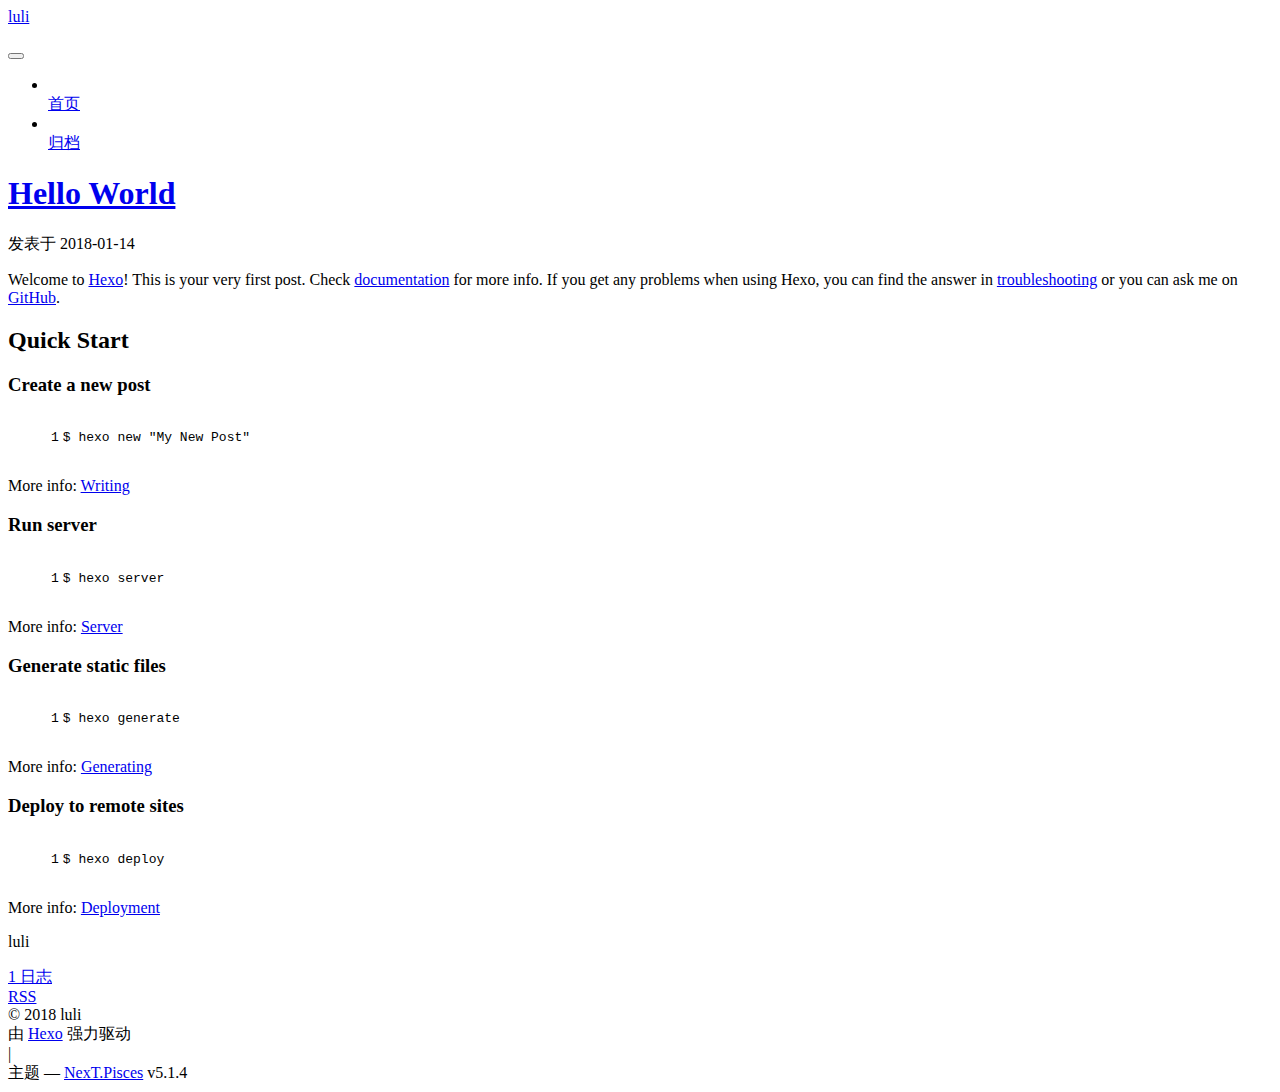
==== index.html @ 50da2749 "Site updated: 2018-01-17 12:45:02" ====
<!DOCTYPE html>



  


<html class="theme-next pisces use-motion" lang="zh-Hans">
<head>
  <meta charset="UTF-8"/>
<meta http-equiv="X-UA-Compatible" content="IE=edge" />
<meta name="viewport" content="width=device-width, initial-scale=1, maximum-scale=1"/>
<meta name="theme-color" content="#222">









<meta http-equiv="Cache-Control" content="no-transform" />
<meta http-equiv="Cache-Control" content="no-siteapp" />
















  
  
  <link href="/foxFallingSkies/lib/fancybox/source/jquery.fancybox.css?v=2.1.5" rel="stylesheet" type="text/css" />







<link href="/foxFallingSkies/lib/font-awesome/css/font-awesome.min.css?v=4.6.2" rel="stylesheet" type="text/css" />

<link href="/foxFallingSkies/css/main.css?v=5.1.4" rel="stylesheet" type="text/css" />


  <link rel="apple-touch-icon" sizes="180x180" href="/foxFallingSkies/images/apple-touch-icon-next.png?v=5.1.4">


  <link rel="icon" type="image/png" sizes="32x32" href="/foxFallingSkies/images/favicon-32x32-next.png?v=5.1.4">


  <link rel="icon" type="image/png" sizes="16x16" href="/foxFallingSkies/images/favicon-16x16-next.png?v=5.1.4">


  <link rel="mask-icon" href="/foxFallingSkies/images/logo.svg?v=5.1.4" color="#222">





  <meta name="keywords" content="Hexo, NexT" />





  <link rel="alternate" href="/foxFallingSkies/atom.xml" title="luli" type="application/atom+xml" />






<meta property="og:type" content="website">
<meta property="og:title" content="luli">
<meta property="og:url" content="https://foxfallingskies.github.io/foxFallingSkies/index.html">
<meta property="og:site_name" content="luli">
<meta property="og:locale" content="zh-Hans">
<meta name="twitter:card" content="summary">
<meta name="twitter:title" content="luli">



<script type="text/javascript" id="hexo.configurations">
  var NexT = window.NexT || {};
  var CONFIG = {
    root: '/foxFallingSkies/',
    scheme: 'Pisces',
    version: '5.1.4',
    sidebar: {"position":"left","display":"post","offset":12,"b2t":false,"scrollpercent":false,"onmobile":false},
    fancybox: true,
    tabs: true,
    motion: {"enable":true,"async":false,"transition":{"post_block":"fadeIn","post_header":"slideDownIn","post_body":"slideDownIn","coll_header":"slideLeftIn","sidebar":"slideUpIn"}},
    duoshuo: {
      userId: '0',
      author: '博主'
    },
    algolia: {
      applicationID: '',
      apiKey: '',
      indexName: '',
      hits: {"per_page":10},
      labels: {"input_placeholder":"Search for Posts","hits_empty":"We didn't find any results for the search: ${query}","hits_stats":"${hits} results found in ${time} ms"}
    }
  };
</script>



  <link rel="canonical" href="https://foxfallingskies.github.io/foxFallingSkies/"/>





  <title>luli</title>
  








</head>

<body itemscope itemtype="http://schema.org/WebPage" lang="zh-Hans">

  
  
    
  

  <div class="container sidebar-position-left 
  page-home">
    <div class="headband"></div>

    <header id="header" class="header" itemscope itemtype="http://schema.org/WPHeader">
      <div class="header-inner"><div class="site-brand-wrapper">
  <div class="site-meta ">
    

    <div class="custom-logo-site-title">
      <a href="/foxFallingSkies/"  class="brand" rel="start">
        <span class="logo-line-before"><i></i></span>
        <span class="site-title">luli</span>
        <span class="logo-line-after"><i></i></span>
      </a>
    </div>
      
        <p class="site-subtitle"></p>
      
  </div>

  <div class="site-nav-toggle">
    <button>
      <span class="btn-bar"></span>
      <span class="btn-bar"></span>
      <span class="btn-bar"></span>
    </button>
  </div>
</div>

<nav class="site-nav">
  

  
    <ul id="menu" class="menu">
      
        
        <li class="menu-item menu-item-home">
          <a href="/foxFallingSkies/" rel="section">
            
              <i class="menu-item-icon fa fa-fw fa-home"></i> <br />
            
            首页
          </a>
        </li>
      
        
        <li class="menu-item menu-item-archives">
          <a href="/foxFallingSkies/archives/" rel="section">
            
              <i class="menu-item-icon fa fa-fw fa-archive"></i> <br />
            
            归档
          </a>
        </li>
      

      
    </ul>
  

  
</nav>



 </div>
    </header>

    <main id="main" class="main">
      <div class="main-inner">
        <div class="content-wrap">
          <div id="content" class="content">
            
  <section id="posts" class="posts-expand">
    
      

  

  
  
  

  <article class="post post-type-normal" itemscope itemtype="http://schema.org/Article">
  
  
  
  <div class="post-block">
    <link itemprop="mainEntityOfPage" href="https://foxfallingskies.github.io/foxFallingSkies/foxFallingSkies/2018/01/14/hello-world/">

    <span hidden itemprop="author" itemscope itemtype="http://schema.org/Person">
      <meta itemprop="name" content="luli">
      <meta itemprop="description" content="">
      <meta itemprop="image" content="/foxFallingSkies/images/avatar.gif">
    </span>

    <span hidden itemprop="publisher" itemscope itemtype="http://schema.org/Organization">
      <meta itemprop="name" content="luli">
    </span>

    
      <header class="post-header">

        
        
          <h1 class="post-title" itemprop="name headline">
                
                <a class="post-title-link" href="/foxFallingSkies/2018/01/14/hello-world/" itemprop="url">Hello World</a></h1>
        

        <div class="post-meta">
          <span class="post-time">
            
              <span class="post-meta-item-icon">
                <i class="fa fa-calendar-o"></i>
              </span>
              
                <span class="post-meta-item-text">发表于</span>
              
              <time title="创建于" itemprop="dateCreated datePublished" datetime="2018-01-14T22:07:22+08:00">
                2018-01-14
              </time>
            

            

            
          </span>

          

          
            
          

          
          

          

          

          

        </div>
      </header>
    

    
    
    
    <div class="post-body" itemprop="articleBody">

      
      

      
        
          
            <p>Welcome to <a href="https://hexo.io/" target="_blank" rel="noopener">Hexo</a>! This is your very first post. Check <a href="https://hexo.io/docs/" target="_blank" rel="noopener">documentation</a> for more info. If you get any problems when using Hexo, you can find the answer in <a href="https://hexo.io/docs/troubleshooting.html" target="_blank" rel="noopener">troubleshooting</a> or you can ask me on <a href="https://github.com/hexojs/hexo/issues" target="_blank" rel="noopener">GitHub</a>.</p>
<h2 id="Quick-Start"><a href="#Quick-Start" class="headerlink" title="Quick Start"></a>Quick Start</h2><h3 id="Create-a-new-post"><a href="#Create-a-new-post" class="headerlink" title="Create a new post"></a>Create a new post</h3><figure class="highlight bash"><table><tr><td class="gutter"><pre><span class="line">1</span><br></pre></td><td class="code"><pre><span class="line">$ hexo new <span class="string">"My New Post"</span></span><br></pre></td></tr></table></figure>
<p>More info: <a href="https://hexo.io/docs/writing.html" target="_blank" rel="noopener">Writing</a></p>
<h3 id="Run-server"><a href="#Run-server" class="headerlink" title="Run server"></a>Run server</h3><figure class="highlight bash"><table><tr><td class="gutter"><pre><span class="line">1</span><br></pre></td><td class="code"><pre><span class="line">$ hexo server</span><br></pre></td></tr></table></figure>
<p>More info: <a href="https://hexo.io/docs/server.html" target="_blank" rel="noopener">Server</a></p>
<h3 id="Generate-static-files"><a href="#Generate-static-files" class="headerlink" title="Generate static files"></a>Generate static files</h3><figure class="highlight bash"><table><tr><td class="gutter"><pre><span class="line">1</span><br></pre></td><td class="code"><pre><span class="line">$ hexo generate</span><br></pre></td></tr></table></figure>
<p>More info: <a href="https://hexo.io/docs/generating.html" target="_blank" rel="noopener">Generating</a></p>
<h3 id="Deploy-to-remote-sites"><a href="#Deploy-to-remote-sites" class="headerlink" title="Deploy to remote sites"></a>Deploy to remote sites</h3><figure class="highlight bash"><table><tr><td class="gutter"><pre><span class="line">1</span><br></pre></td><td class="code"><pre><span class="line">$ hexo deploy</span><br></pre></td></tr></table></figure>
<p>More info: <a href="https://hexo.io/docs/deployment.html" target="_blank" rel="noopener">Deployment</a></p>

          
        
      
    </div>
    
    
    

    

    

    

    <footer class="post-footer">
      

      

      

      
      
        <div class="post-eof"></div>
      
    </footer>
  </div>
  
  
  
  </article>


    
  </section>

  


          </div>
          


          

        </div>
        
          
  
  <div class="sidebar-toggle">
    <div class="sidebar-toggle-line-wrap">
      <span class="sidebar-toggle-line sidebar-toggle-line-first"></span>
      <span class="sidebar-toggle-line sidebar-toggle-line-middle"></span>
      <span class="sidebar-toggle-line sidebar-toggle-line-last"></span>
    </div>
  </div>

  <aside id="sidebar" class="sidebar">
    
    <div class="sidebar-inner">

      

      

      <section class="site-overview-wrap sidebar-panel sidebar-panel-active">
        <div class="site-overview">
          <div class="site-author motion-element" itemprop="author" itemscope itemtype="http://schema.org/Person">
            
              <p class="site-author-name" itemprop="name">luli</p>
              <p class="site-description motion-element" itemprop="description"></p>
          </div>

          <nav class="site-state motion-element">

            
              <div class="site-state-item site-state-posts">
              
                <a href="/foxFallingSkies/archives/">
              
                  <span class="site-state-item-count">1</span>
                  <span class="site-state-item-name">日志</span>
                </a>
              </div>
            

            

            

          </nav>

          
            <div class="feed-link motion-element">
              <a href="/foxFallingSkies/atom.xml" rel="alternate">
                <i class="fa fa-rss"></i>
                RSS
              </a>
            </div>
          

          

          
          

          
          

          

        </div>
      </section>

      

      

    </div>
  </aside>


        
      </div>
    </main>

    <footer id="footer" class="footer">
      <div class="footer-inner">
        <div class="copyright">&copy; <span itemprop="copyrightYear">2018</span>
  <span class="with-love">
    <i class="fa fa-user"></i>
  </span>
  <span class="author" itemprop="copyrightHolder">luli</span>

  
</div>


  <div class="powered-by">由 <a class="theme-link" target="_blank" href="https://hexo.io">Hexo</a> 强力驱动</div>



  <span class="post-meta-divider">|</span>



  <div class="theme-info">主题 &mdash; <a class="theme-link" target="_blank" href="https://github.com/iissnan/hexo-theme-next">NexT.Pisces</a> v5.1.4</div>




        







        
      </div>
    </footer>

    
      <div class="back-to-top">
        <i class="fa fa-arrow-up"></i>
        
      </div>
    

    

  </div>

  

<script type="text/javascript">
  if (Object.prototype.toString.call(window.Promise) !== '[object Function]') {
    window.Promise = null;
  }
</script>









  












  
  
    <script type="text/javascript" src="/foxFallingSkies/lib/jquery/index.js?v=2.1.3"></script>
  

  
  
    <script type="text/javascript" src="/foxFallingSkies/lib/fastclick/lib/fastclick.min.js?v=1.0.6"></script>
  

  
  
    <script type="text/javascript" src="/foxFallingSkies/lib/jquery_lazyload/jquery.lazyload.js?v=1.9.7"></script>
  

  
  
    <script type="text/javascript" src="/foxFallingSkies/lib/velocity/velocity.min.js?v=1.2.1"></script>
  

  
  
    <script type="text/javascript" src="/foxFallingSkies/lib/velocity/velocity.ui.min.js?v=1.2.1"></script>
  

  
  
    <script type="text/javascript" src="/foxFallingSkies/lib/fancybox/source/jquery.fancybox.pack.js?v=2.1.5"></script>
  


  


  <script type="text/javascript" src="/foxFallingSkies/js/src/utils.js?v=5.1.4"></script>

  <script type="text/javascript" src="/foxFallingSkies/js/src/motion.js?v=5.1.4"></script>



  
  


  <script type="text/javascript" src="/foxFallingSkies/js/src/affix.js?v=5.1.4"></script>

  <script type="text/javascript" src="/foxFallingSkies/js/src/schemes/pisces.js?v=5.1.4"></script>



  

  


  <script type="text/javascript" src="/foxFallingSkies/js/src/bootstrap.js?v=5.1.4"></script>



  


  




	





  





  












  





  

  

  

  
  

  

  

  

</body>
</html>
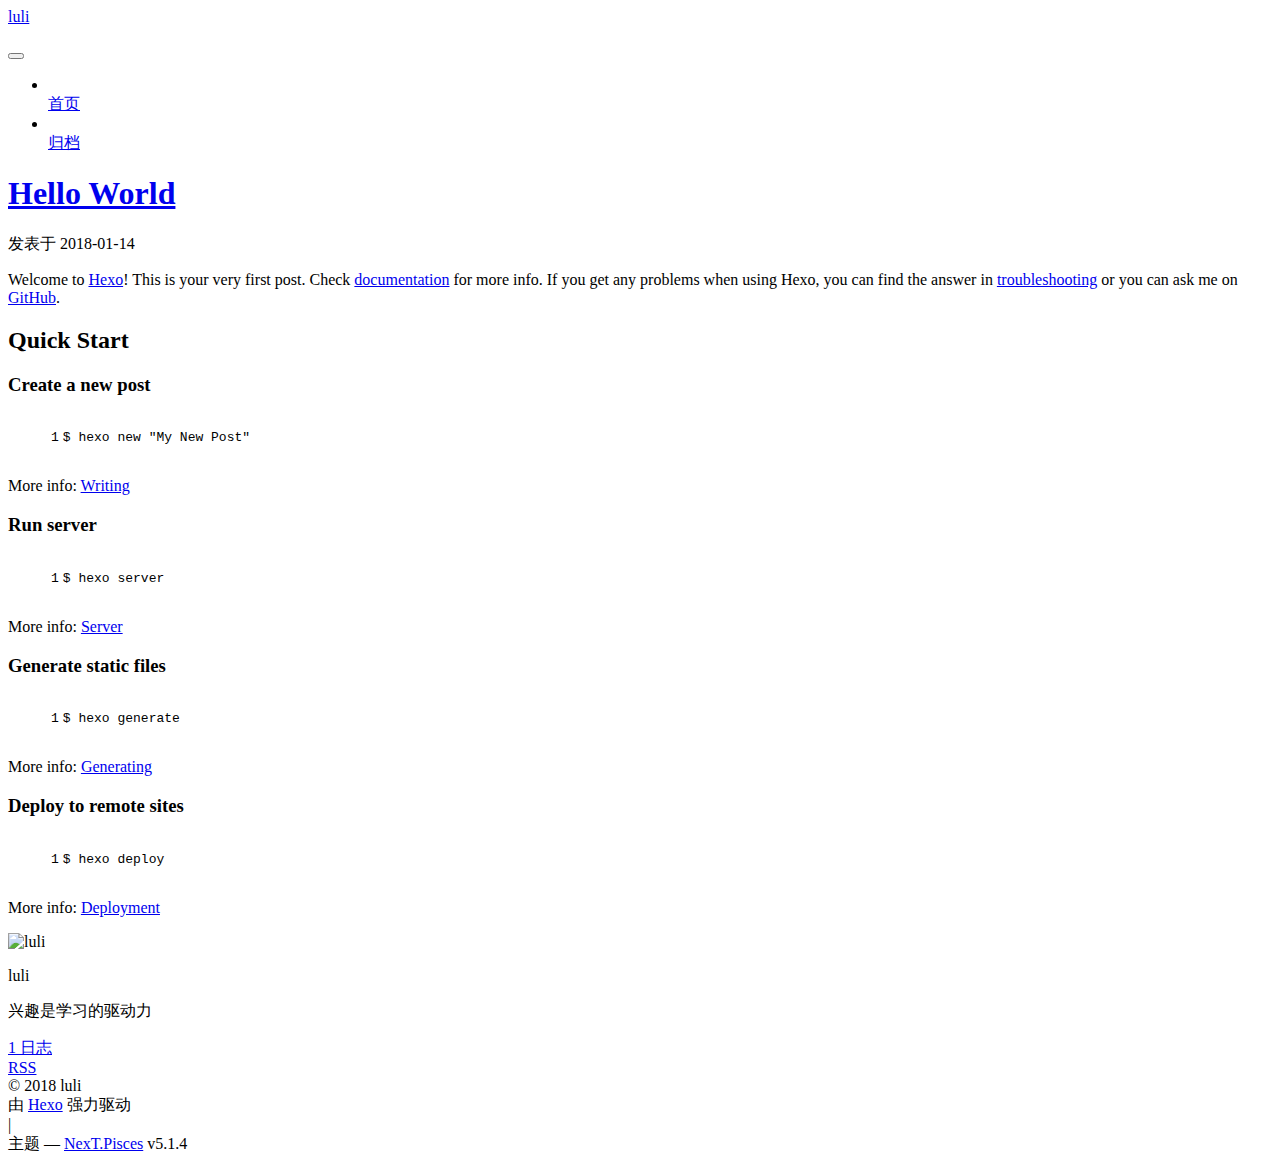
==== commit 5a14ad22: "Site updated: 2018-01-17 20:17:25" ====
--- a/index.html
+++ b/index.html
@@ -130,6 +130,16 @@
 
 
 
+  <script type="text/javascript">
+    var _hmt = _hmt || [];
+    (function() {
+      var hm = document.createElement("script");
+      hm.src = "https://hm.baidu.com/hm.js?13453d6fe1e8e61802000ae182e6abc2";
+      var s = document.getElementsByTagName("script")[0];
+      s.parentNode.insertBefore(hm, s);
+    })();
+  </script>
+
 
 
 
@@ -381,8 +391,12 @@
         <div class="site-overview">
           <div class="site-author motion-element" itemprop="author" itemscope itemtype="http://schema.org/Person">
             
+              <img class="site-author-image" itemprop="image"
+                src="/foxFallingSkies/images/avatar.gif"
+                alt="luli" />
+            
               <p class="site-author-name" itemprop="name">luli</p>
-              <p class="site-description motion-element" itemprop="description"></p>
+              <p class="site-description motion-element" itemprop="description">兴趣是学习的驱动力</p>
           </div>
 
           <nav class="site-state motion-element">
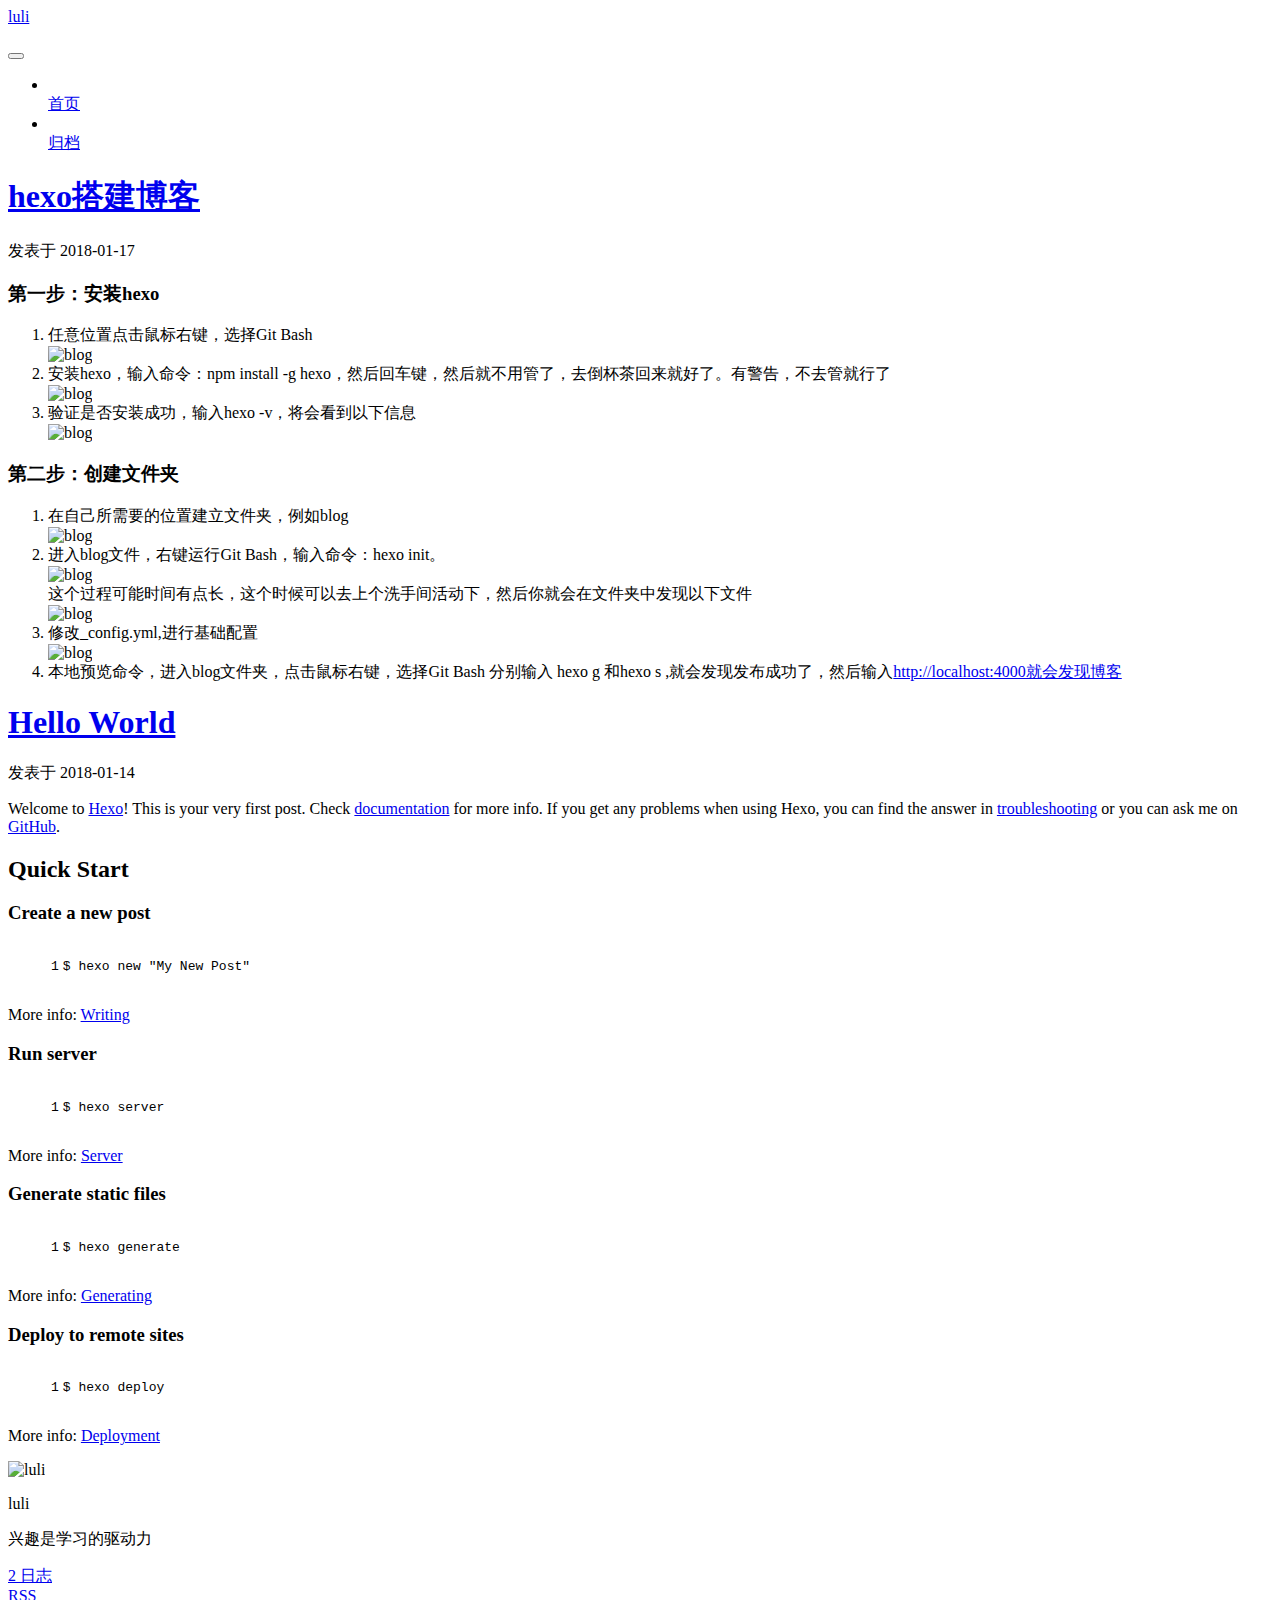
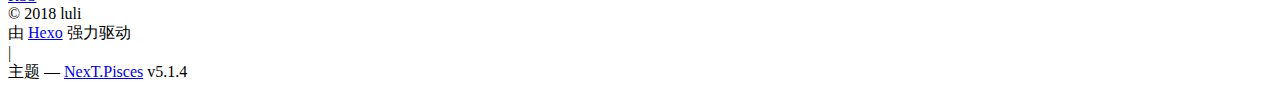
==== commit 3d3101ad: "Site updated: 2018-01-17 21:21:20" ====
--- a/index.html
+++ b/index.html
@@ -241,6 +241,136 @@
   
   
   <div class="post-block">
+    <link itemprop="mainEntityOfPage" href="https://foxfallingskies.github.io/foxFallingSkies/foxFallingSkies/2018/01/17/hexo搭建博客/">
+
+    <span hidden itemprop="author" itemscope itemtype="http://schema.org/Person">
+      <meta itemprop="name" content="luli">
+      <meta itemprop="description" content="">
+      <meta itemprop="image" content="/foxFallingSkies/images/avatar.gif">
+    </span>
+
+    <span hidden itemprop="publisher" itemscope itemtype="http://schema.org/Organization">
+      <meta itemprop="name" content="luli">
+    </span>
+
+    
+      <header class="post-header">
+
+        
+        
+          <h1 class="post-title" itemprop="name headline">
+                
+                <a class="post-title-link" href="/foxFallingSkies/2018/01/17/hexo搭建博客/" itemprop="url">hexo搭建博客</a></h1>
+        
+
+        <div class="post-meta">
+          <span class="post-time">
+            
+              <span class="post-meta-item-icon">
+                <i class="fa fa-calendar-o"></i>
+              </span>
+              
+                <span class="post-meta-item-text">发表于</span>
+              
+              <time title="创建于" itemprop="dateCreated datePublished" datetime="2018-01-17T20:28:15+08:00">
+                2018-01-17
+              </time>
+            
+
+            
+
+            
+          </span>
+
+          
+
+          
+            
+          
+
+          
+          
+
+          
+
+          
+
+          
+
+        </div>
+      </header>
+    
+
+    
+    
+    
+    <div class="post-body" itemprop="articleBody">
+
+      
+      
+
+      
+        
+          
+            <h3 id="第一步：安装hexo"><a href="#第一步：安装hexo" class="headerlink" title="第一步：安装hexo"></a>第一步：安装hexo</h3><ol>
+<li>任意位置点击鼠标右键，选择Git Bash<br><img src="http://img.kuqin.com/upimg/allimg/140915/2209413P6-0.jpg" alt="blog"></li>
+<li>安装hexo，输入命令：npm install -g hexo，然后回车键，然后就不用管了，去倒杯茶回来就好了。有警告，不去管就行了<br><img src="http://img.kuqin.com/upimg/allimg/140915/2209413P6-0.jpg" alt="blog"></li>
+<li>验证是否安装成功，输入hexo -v，将会看到以下信息<br><img src="http://img.kuqin.com/upimg/allimg/140915/2209413P6-0.jpg" alt="blog"></li>
+</ol>
+<h3 id="第二步：创建文件夹"><a href="#第二步：创建文件夹" class="headerlink" title="第二步：创建文件夹"></a>第二步：创建文件夹</h3><ol>
+<li>在自己所需要的位置建立文件夹，例如blog<br><img src="http://img.kuqin.com/upimg/allimg/140915/2209413P6-0.jpg" alt="blog"></li>
+<li>进入blog文件，右键运行Git Bash，输入命令：hexo init。<br><img src="http://img.kuqin.com/upimg/allimg/140915/2209413P6-0.jpg" alt="blog"><br>这个过程可能时间有点长，这个时候可以去上个洗手间活动下，然后你就会在文件夹中发现以下文件<br><img src="http://img.kuqin.com/upimg/allimg/140915/2209413P6-0.jpg" alt="blog"></li>
+<li>修改_config.yml,进行基础配置<br><img src="http://img.kuqin.com/upimg/allimg/140915/2209413P6-0.jpg" alt="blog"></li>
+<li>本地预览命令，进入blog文件夹，点击鼠标右键，选择Git Bash 分别输入 hexo g 和hexo s ,就会发现发布成功了，然后输入<a href="http://localhost:4000就会发现博客" target="_blank" rel="noopener">http://localhost:4000就会发现博客</a></li>
+</ol>
+
+          
+        
+      
+    </div>
+    
+    
+    
+
+    
+
+    
+
+    
+
+    <footer class="post-footer">
+      
+
+      
+
+      
+
+      
+      
+        <div class="post-eof"></div>
+      
+    </footer>
+  </div>
+  
+  
+  
+  </article>
+
+
+    
+      
+
+  
+
+  
+  
+  
+
+  <article class="post post-type-normal" itemscope itemtype="http://schema.org/Article">
+  
+  
+  
+  <div class="post-block">
     <link itemprop="mainEntityOfPage" href="https://foxfallingskies.github.io/foxFallingSkies/foxFallingSkies/2018/01/14/hello-world/">
 
     <span hidden itemprop="author" itemscope itemtype="http://schema.org/Person">
@@ -406,7 +536,7 @@
               
                 <a href="/foxFallingSkies/archives/">
               
-                  <span class="site-state-item-count">1</span>
+                  <span class="site-state-item-count">2</span>
                   <span class="site-state-item-name">日志</span>
                 </a>
               </div>
@@ -519,11 +649,22 @@
   
 
 
-
-
-
-
-
+  
+
+
+
+  
+  
+
+
+
+  
+  
+
+
+
+  
+  
 
 
 
@@ -557,6 +698,31 @@
   
   
     <script type="text/javascript" src="/foxFallingSkies/lib/fancybox/source/jquery.fancybox.pack.js?v=2.1.5"></script>
+  
+
+  
+  
+    <script type="text/javascript" src="/foxFallingSkies/lib/canvas-nest/canvas-nest.min.js"></script>
+  
+
+  
+  
+    <script type="text/javascript" src="/foxFallingSkies/lib/three/three.min.js"></script>
+  
+
+  
+  
+    <script type="text/javascript" src="/foxFallingSkies/lib/three/three-waves.min.js"></script>
+  
+
+  
+  
+    <script type="text/javascript" src="/foxFallingSkies/lib/three/canvas_lines.min.js"></script>
+  
+
+  
+  
+    <script type="text/javascript" src="/foxFallingSkies/lib/three/canvas_sphere.min.js"></script>
   
 
 
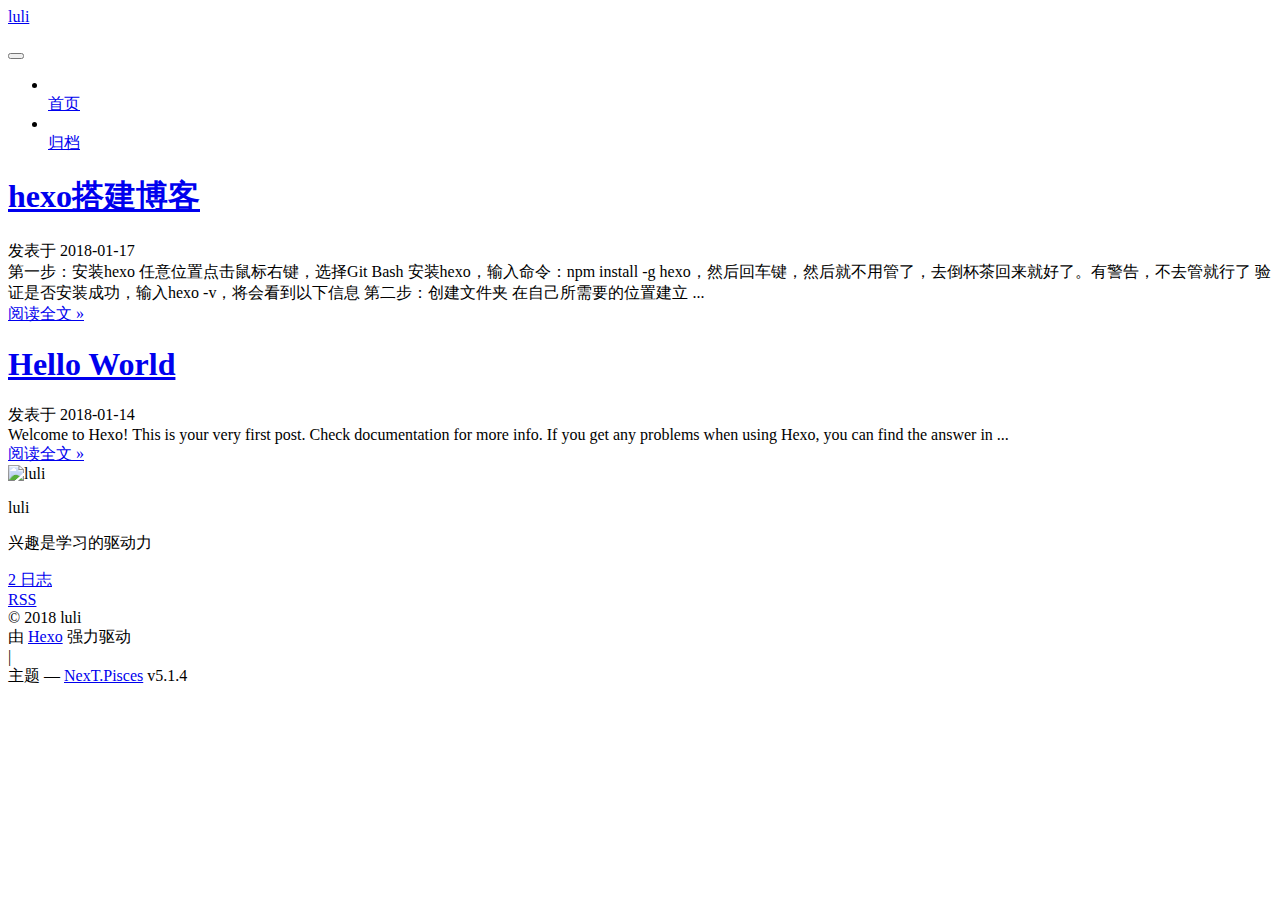
==== commit b8fa7ac1: "Site updated: 2018-01-17 21:27:13" ====
--- a/index.html
+++ b/index.html
@@ -312,19 +312,21 @@
       
         
           
-            <h3 id="第一步：安装hexo"><a href="#第一步：安装hexo" class="headerlink" title="第一步：安装hexo"></a>第一步：安装hexo</h3><ol>
-<li>任意位置点击鼠标右键，选择Git Bash<br><img src="http://img.kuqin.com/upimg/allimg/140915/2209413P6-0.jpg" alt="blog"></li>
-<li>安装hexo，输入命令：npm install -g hexo，然后回车键，然后就不用管了，去倒杯茶回来就好了。有警告，不去管就行了<br><img src="http://img.kuqin.com/upimg/allimg/140915/2209413P6-0.jpg" alt="blog"></li>
-<li>验证是否安装成功，输入hexo -v，将会看到以下信息<br><img src="http://img.kuqin.com/upimg/allimg/140915/2209413P6-0.jpg" alt="blog"></li>
-</ol>
-<h3 id="第二步：创建文件夹"><a href="#第二步：创建文件夹" class="headerlink" title="第二步：创建文件夹"></a>第二步：创建文件夹</h3><ol>
-<li>在自己所需要的位置建立文件夹，例如blog<br><img src="http://img.kuqin.com/upimg/allimg/140915/2209413P6-0.jpg" alt="blog"></li>
-<li>进入blog文件，右键运行Git Bash，输入命令：hexo init。<br><img src="http://img.kuqin.com/upimg/allimg/140915/2209413P6-0.jpg" alt="blog"><br>这个过程可能时间有点长，这个时候可以去上个洗手间活动下，然后你就会在文件夹中发现以下文件<br><img src="http://img.kuqin.com/upimg/allimg/140915/2209413P6-0.jpg" alt="blog"></li>
-<li>修改_config.yml,进行基础配置<br><img src="http://img.kuqin.com/upimg/allimg/140915/2209413P6-0.jpg" alt="blog"></li>
-<li>本地预览命令，进入blog文件夹，点击鼠标右键，选择Git Bash 分别输入 hexo g 和hexo s ,就会发现发布成功了，然后输入<a href="http://localhost:4000就会发现博客" target="_blank" rel="noopener">http://localhost:4000就会发现博客</a></li>
-</ol>
-
-          
+          第一步：安装hexo
+任意位置点击鼠标右键，选择Git Bash
+安装hexo，输入命令：npm install -g hexo，然后回车键，然后就不用管了，去倒杯茶回来就好了。有警告，不去管就行了
+验证是否安装成功，输入hexo -v，将会看到以下信息
+
+第二步：创建文件夹
+在自己所需要的位置建立
+          ...
+          <!--noindex-->
+          <div class="post-button text-center">
+            <a class="btn" href="/foxFallingSkies/2018/01/17/hexo搭建博客/#more" rel="contents">
+              阅读全文 &raquo;
+            </a>
+          </div>
+          <!--/noindex-->
         
       
     </div>
@@ -442,17 +444,15 @@
       
         
           
-            <p>Welcome to <a href="https://hexo.io/" target="_blank" rel="noopener">Hexo</a>! This is your very first post. Check <a href="https://hexo.io/docs/" target="_blank" rel="noopener">documentation</a> for more info. If you get any problems when using Hexo, you can find the answer in <a href="https://hexo.io/docs/troubleshooting.html" target="_blank" rel="noopener">troubleshooting</a> or you can ask me on <a href="https://github.com/hexojs/hexo/issues" target="_blank" rel="noopener">GitHub</a>.</p>
-<h2 id="Quick-Start"><a href="#Quick-Start" class="headerlink" title="Quick Start"></a>Quick Start</h2><h3 id="Create-a-new-post"><a href="#Create-a-new-post" class="headerlink" title="Create a new post"></a>Create a new post</h3><figure class="highlight bash"><table><tr><td class="gutter"><pre><span class="line">1</span><br></pre></td><td class="code"><pre><span class="line">$ hexo new <span class="string">"My New Post"</span></span><br></pre></td></tr></table></figure>
-<p>More info: <a href="https://hexo.io/docs/writing.html" target="_blank" rel="noopener">Writing</a></p>
-<h3 id="Run-server"><a href="#Run-server" class="headerlink" title="Run server"></a>Run server</h3><figure class="highlight bash"><table><tr><td class="gutter"><pre><span class="line">1</span><br></pre></td><td class="code"><pre><span class="line">$ hexo server</span><br></pre></td></tr></table></figure>
-<p>More info: <a href="https://hexo.io/docs/server.html" target="_blank" rel="noopener">Server</a></p>
-<h3 id="Generate-static-files"><a href="#Generate-static-files" class="headerlink" title="Generate static files"></a>Generate static files</h3><figure class="highlight bash"><table><tr><td class="gutter"><pre><span class="line">1</span><br></pre></td><td class="code"><pre><span class="line">$ hexo generate</span><br></pre></td></tr></table></figure>
-<p>More info: <a href="https://hexo.io/docs/generating.html" target="_blank" rel="noopener">Generating</a></p>
-<h3 id="Deploy-to-remote-sites"><a href="#Deploy-to-remote-sites" class="headerlink" title="Deploy to remote sites"></a>Deploy to remote sites</h3><figure class="highlight bash"><table><tr><td class="gutter"><pre><span class="line">1</span><br></pre></td><td class="code"><pre><span class="line">$ hexo deploy</span><br></pre></td></tr></table></figure>
-<p>More info: <a href="https://hexo.io/docs/deployment.html" target="_blank" rel="noopener">Deployment</a></p>
-
-          
+          Welcome to Hexo! This is your very first post. Check documentation for more info. If you get any problems when using Hexo, you can find the answer in 
+          ...
+          <!--noindex-->
+          <div class="post-button text-center">
+            <a class="btn" href="/foxFallingSkies/2018/01/14/hello-world/#more" rel="contents">
+              阅读全文 &raquo;
+            </a>
+          </div>
+          <!--/noindex-->
         
       
     </div>
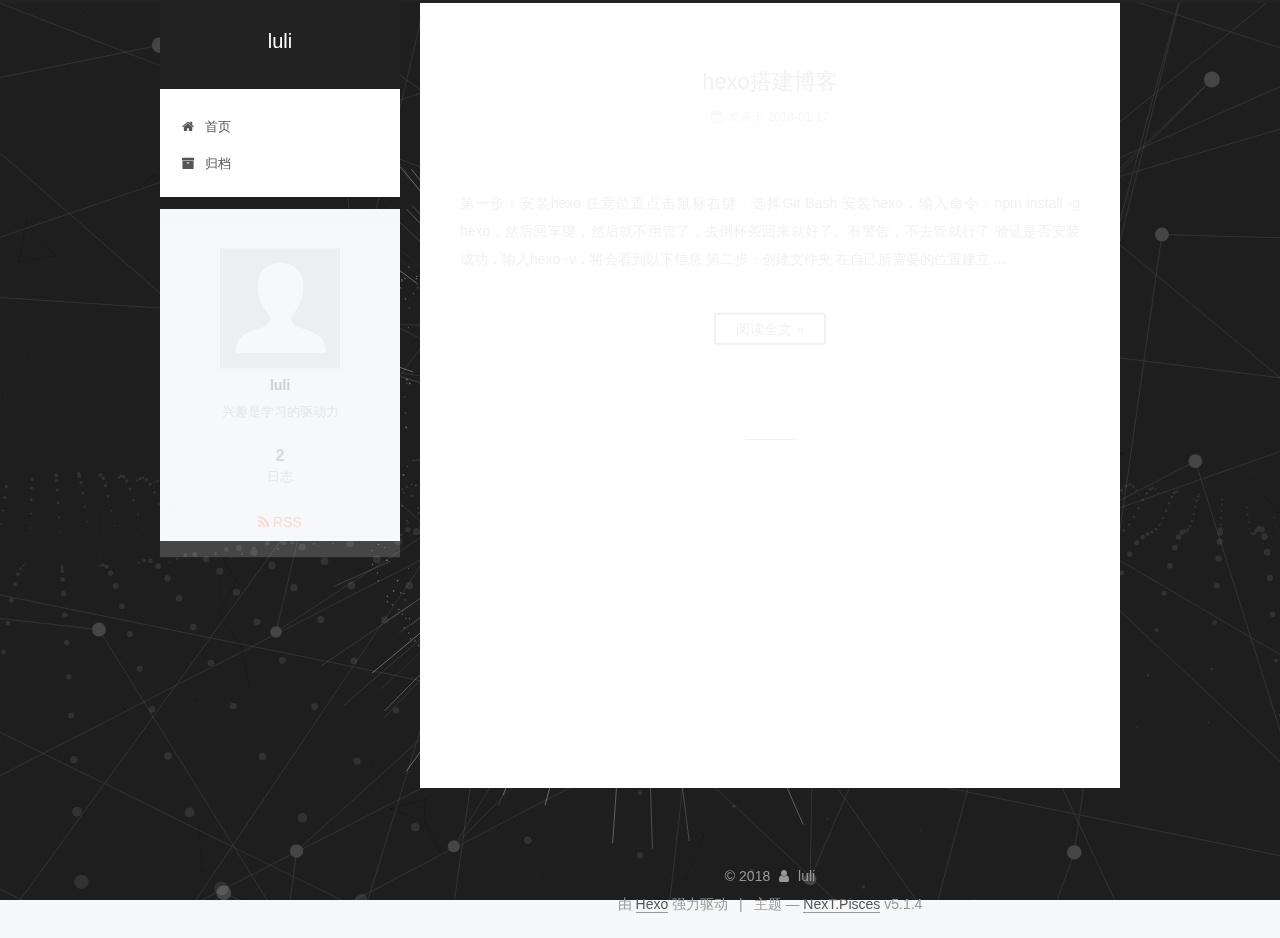
==== commit 3ae62933: "Site updated: 2018-01-18 16:59:27" ====
--- a/index.html
+++ b/index.html
@@ -40,29 +40,29 @@
 
   
   
-  <link href="/foxFallingSkies/lib/fancybox/source/jquery.fancybox.css?v=2.1.5" rel="stylesheet" type="text/css" />
-
-
-
-
-
-
-
-<link href="/foxFallingSkies/lib/font-awesome/css/font-awesome.min.css?v=4.6.2" rel="stylesheet" type="text/css" />
-
-<link href="/foxFallingSkies/css/main.css?v=5.1.4" rel="stylesheet" type="text/css" />
-
-
-  <link rel="apple-touch-icon" sizes="180x180" href="/foxFallingSkies/images/apple-touch-icon-next.png?v=5.1.4">
-
-
-  <link rel="icon" type="image/png" sizes="32x32" href="/foxFallingSkies/images/favicon-32x32-next.png?v=5.1.4">
-
-
-  <link rel="icon" type="image/png" sizes="16x16" href="/foxFallingSkies/images/favicon-16x16-next.png?v=5.1.4">
-
-
-  <link rel="mask-icon" href="/foxFallingSkies/images/logo.svg?v=5.1.4" color="#222">
+  <link href="/lib/fancybox/source/jquery.fancybox.css?v=2.1.5" rel="stylesheet" type="text/css" />
+
+
+
+
+
+
+
+<link href="/lib/font-awesome/css/font-awesome.min.css?v=4.6.2" rel="stylesheet" type="text/css" />
+
+<link href="/css/main.css?v=5.1.4" rel="stylesheet" type="text/css" />
+
+
+  <link rel="apple-touch-icon" sizes="180x180" href="/images/apple-touch-icon-next.png?v=5.1.4">
+
+
+  <link rel="icon" type="image/png" sizes="32x32" href="/images/favicon-32x32-next.png?v=5.1.4">
+
+
+  <link rel="icon" type="image/png" sizes="16x16" href="/images/favicon-16x16-next.png?v=5.1.4">
+
+
+  <link rel="mask-icon" href="/images/logo.svg?v=5.1.4" color="#222">
 
 
 
@@ -74,7 +74,7 @@
 
 
 
-  <link rel="alternate" href="/foxFallingSkies/atom.xml" title="luli" type="application/atom+xml" />
+  <link rel="alternate" href="/atom.xml" title="luli" type="application/atom+xml" />
 
 
 
@@ -94,7 +94,7 @@
 <script type="text/javascript" id="hexo.configurations">
   var NexT = window.NexT || {};
   var CONFIG = {
-    root: '/foxFallingSkies/',
+    root: '/',
     scheme: 'Pisces',
     version: '5.1.4',
     sidebar: {"position":"left","display":"post","offset":12,"b2t":false,"scrollpercent":false,"onmobile":false},
@@ -162,7 +162,7 @@
     
 
     <div class="custom-logo-site-title">
-      <a href="/foxFallingSkies/"  class="brand" rel="start">
+      <a href="/"  class="brand" rel="start">
         <span class="logo-line-before"><i></i></span>
         <span class="site-title">luli</span>
         <span class="logo-line-after"><i></i></span>
@@ -190,7 +190,7 @@
       
         
         <li class="menu-item menu-item-home">
-          <a href="/foxFallingSkies/" rel="section">
+          <a href="/" rel="section">
             
               <i class="menu-item-icon fa fa-fw fa-home"></i> <br />
             
@@ -200,7 +200,7 @@
       
         
         <li class="menu-item menu-item-archives">
-          <a href="/foxFallingSkies/archives/" rel="section">
+          <a href="/archives/" rel="section">
             
               <i class="menu-item-icon fa fa-fw fa-archive"></i> <br />
             
@@ -241,12 +241,12 @@
   
   
   <div class="post-block">
-    <link itemprop="mainEntityOfPage" href="https://foxfallingskies.github.io/foxFallingSkies/foxFallingSkies/2018/01/17/hexo搭建博客/">
+    <link itemprop="mainEntityOfPage" href="https://foxfallingskies.github.io/foxFallingSkies/2018/01/17/hexo搭建博客/">
 
     <span hidden itemprop="author" itemscope itemtype="http://schema.org/Person">
       <meta itemprop="name" content="luli">
       <meta itemprop="description" content="">
-      <meta itemprop="image" content="/foxFallingSkies/images/avatar.gif">
+      <meta itemprop="image" content="/images/avatar.gif">
     </span>
 
     <span hidden itemprop="publisher" itemscope itemtype="http://schema.org/Organization">
@@ -260,7 +260,7 @@
         
           <h1 class="post-title" itemprop="name headline">
                 
-                <a class="post-title-link" href="/foxFallingSkies/2018/01/17/hexo搭建博客/" itemprop="url">hexo搭建博客</a></h1>
+                <a class="post-title-link" href="/2018/01/17/hexo搭建博客/" itemprop="url">hexo搭建博客</a></h1>
         
 
         <div class="post-meta">
@@ -322,7 +322,7 @@
           ...
           <!--noindex-->
           <div class="post-button text-center">
-            <a class="btn" href="/foxFallingSkies/2018/01/17/hexo搭建博客/#more" rel="contents">
+            <a class="btn" href="/2018/01/17/hexo搭建博客/#more" rel="contents">
               阅读全文 &raquo;
             </a>
           </div>
@@ -373,12 +373,12 @@
   
   
   <div class="post-block">
-    <link itemprop="mainEntityOfPage" href="https://foxfallingskies.github.io/foxFallingSkies/foxFallingSkies/2018/01/14/hello-world/">
+    <link itemprop="mainEntityOfPage" href="https://foxfallingskies.github.io/foxFallingSkies/2018/01/14/hello-world/">
 
     <span hidden itemprop="author" itemscope itemtype="http://schema.org/Person">
       <meta itemprop="name" content="luli">
       <meta itemprop="description" content="">
-      <meta itemprop="image" content="/foxFallingSkies/images/avatar.gif">
+      <meta itemprop="image" content="/images/avatar.gif">
     </span>
 
     <span hidden itemprop="publisher" itemscope itemtype="http://schema.org/Organization">
@@ -392,7 +392,7 @@
         
           <h1 class="post-title" itemprop="name headline">
                 
-                <a class="post-title-link" href="/foxFallingSkies/2018/01/14/hello-world/" itemprop="url">Hello World</a></h1>
+                <a class="post-title-link" href="/2018/01/14/hello-world/" itemprop="url">Hello World</a></h1>
         
 
         <div class="post-meta">
@@ -448,7 +448,7 @@
           ...
           <!--noindex-->
           <div class="post-button text-center">
-            <a class="btn" href="/foxFallingSkies/2018/01/14/hello-world/#more" rel="contents">
+            <a class="btn" href="/2018/01/14/hello-world/#more" rel="contents">
               阅读全文 &raquo;
             </a>
           </div>
@@ -522,7 +522,7 @@
           <div class="site-author motion-element" itemprop="author" itemscope itemtype="http://schema.org/Person">
             
               <img class="site-author-image" itemprop="image"
-                src="/foxFallingSkies/images/avatar.gif"
+                src="/images/avatar.gif"
                 alt="luli" />
             
               <p class="site-author-name" itemprop="name">luli</p>
@@ -534,7 +534,7 @@
             
               <div class="site-state-item site-state-posts">
               
-                <a href="/foxFallingSkies/archives/">
+                <a href="/archives/">
               
                   <span class="site-state-item-count">2</span>
                   <span class="site-state-item-name">日志</span>
@@ -550,7 +550,7 @@
 
           
             <div class="feed-link motion-element">
-              <a href="/foxFallingSkies/atom.xml" rel="alternate">
+              <a href="/atom.xml" rel="alternate">
                 <i class="fa fa-rss"></i>
                 RSS
               </a>
@@ -672,85 +672,85 @@
 
   
   
-    <script type="text/javascript" src="/foxFallingSkies/lib/jquery/index.js?v=2.1.3"></script>
-  
-
-  
-  
-    <script type="text/javascript" src="/foxFallingSkies/lib/fastclick/lib/fastclick.min.js?v=1.0.6"></script>
-  
-
-  
-  
-    <script type="text/javascript" src="/foxFallingSkies/lib/jquery_lazyload/jquery.lazyload.js?v=1.9.7"></script>
-  
-
-  
-  
-    <script type="text/javascript" src="/foxFallingSkies/lib/velocity/velocity.min.js?v=1.2.1"></script>
-  
-
-  
-  
-    <script type="text/javascript" src="/foxFallingSkies/lib/velocity/velocity.ui.min.js?v=1.2.1"></script>
-  
-
-  
-  
-    <script type="text/javascript" src="/foxFallingSkies/lib/fancybox/source/jquery.fancybox.pack.js?v=2.1.5"></script>
-  
-
-  
-  
-    <script type="text/javascript" src="/foxFallingSkies/lib/canvas-nest/canvas-nest.min.js"></script>
-  
-
-  
-  
-    <script type="text/javascript" src="/foxFallingSkies/lib/three/three.min.js"></script>
-  
-
-  
-  
-    <script type="text/javascript" src="/foxFallingSkies/lib/three/three-waves.min.js"></script>
-  
-
-  
-  
-    <script type="text/javascript" src="/foxFallingSkies/lib/three/canvas_lines.min.js"></script>
-  
-
-  
-  
-    <script type="text/javascript" src="/foxFallingSkies/lib/three/canvas_sphere.min.js"></script>
-  
-
-
-  
-
-
-  <script type="text/javascript" src="/foxFallingSkies/js/src/utils.js?v=5.1.4"></script>
-
-  <script type="text/javascript" src="/foxFallingSkies/js/src/motion.js?v=5.1.4"></script>
-
-
-
-  
-  
-
-
-  <script type="text/javascript" src="/foxFallingSkies/js/src/affix.js?v=5.1.4"></script>
-
-  <script type="text/javascript" src="/foxFallingSkies/js/src/schemes/pisces.js?v=5.1.4"></script>
-
-
-
-  
-
-  
-
-
-  <script type="text/javascript" src="/foxFallingSkies/js/src/bootstrap.js?v=5.1.4"></script>
+    <script type="text/javascript" src="/lib/jquery/index.js?v=2.1.3"></script>
+  
+
+  
+  
+    <script type="text/javascript" src="/lib/fastclick/lib/fastclick.min.js?v=1.0.6"></script>
+  
+
+  
+  
+    <script type="text/javascript" src="/lib/jquery_lazyload/jquery.lazyload.js?v=1.9.7"></script>
+  
+
+  
+  
+    <script type="text/javascript" src="/lib/velocity/velocity.min.js?v=1.2.1"></script>
+  
+
+  
+  
+    <script type="text/javascript" src="/lib/velocity/velocity.ui.min.js?v=1.2.1"></script>
+  
+
+  
+  
+    <script type="text/javascript" src="/lib/fancybox/source/jquery.fancybox.pack.js?v=2.1.5"></script>
+  
+
+  
+  
+    <script type="text/javascript" src="/lib/canvas-nest/canvas-nest.min.js"></script>
+  
+
+  
+  
+    <script type="text/javascript" src="/lib/three/three.min.js"></script>
+  
+
+  
+  
+    <script type="text/javascript" src="/lib/three/three-waves.min.js"></script>
+  
+
+  
+  
+    <script type="text/javascript" src="/lib/three/canvas_lines.min.js"></script>
+  
+
+  
+  
+    <script type="text/javascript" src="/lib/three/canvas_sphere.min.js"></script>
+  
+
+
+  
+
+
+  <script type="text/javascript" src="/js/src/utils.js?v=5.1.4"></script>
+
+  <script type="text/javascript" src="/js/src/motion.js?v=5.1.4"></script>
+
+
+
+  
+  
+
+
+  <script type="text/javascript" src="/js/src/affix.js?v=5.1.4"></script>
+
+  <script type="text/javascript" src="/js/src/schemes/pisces.js?v=5.1.4"></script>
+
+
+
+  
+
+  
+
+
+  <script type="text/javascript" src="/js/src/bootstrap.js?v=5.1.4"></script>
 
 
 
--- a/css/main.css
+++ b/css/main.css
@@ -0,0 +1,2993 @@
+/* normalize.css v3.0.2 | MIT License | git.io/normalize */
+html {
+  font-family: sans-serif; /* 1 */
+  -ms-text-size-adjust: 100%; /* 2 */
+  -webkit-text-size-adjust: 100%; /* 2 */
+}
+body {
+  margin: 0;
+}
+article,
+aside,
+details,
+figcaption,
+figure,
+footer,
+header,
+hgroup,
+main,
+menu,
+nav,
+section,
+summary {
+  display: block;
+}
+audio,
+canvas,
+progress,
+video {
+  display: inline-block; /* 1 */
+  vertical-align: baseline; /* 2 */
+}
+audio:not([controls]) {
+  display: none;
+  height: 0;
+}
+[hidden],
+template {
+  display: none;
+}
+a {
+  background-color: transparent;
+}
+a:active,
+a:hover {
+  outline: 0;
+}
+abbr[title] {
+  border-bottom: 1px dotted;
+}
+b,
+strong {
+  font-weight: bold;
+}
+dfn {
+  font-style: italic;
+}
+h1 {
+  font-size: 2em;
+  margin: 0.67em 0;
+}
+mark {
+  background: #ff0;
+  color: #000;
+}
+small {
+  font-size: 80%;
+}
+sub,
+sup {
+  font-size: 75%;
+  line-height: 0;
+  position: relative;
+  vertical-align: baseline;
+}
+sup {
+  top: -0.5em;
+}
+sub {
+  bottom: -0.25em;
+}
+img {
+  border: 0;
+}
+svg:not(:root) {
+  overflow: hidden;
+}
+figure {
+  margin: 1em 40px;
+}
+hr {
+  -moz-box-sizing: content-box;
+  box-sizing: content-box;
+  height: 0;
+}
+pre {
+  overflow: auto;
+}
+code,
+kbd,
+pre,
+samp {
+  font-family: monospace, monospace;
+  font-size: 1em;
+}
+button,
+input,
+optgroup,
+select,
+textarea {
+  color: inherit; /* 1 */
+  font: inherit; /* 2 */
+  margin: 0; /* 3 */
+}
+button {
+  overflow: visible;
+}
+button,
+select {
+  text-transform: none;
+}
+button,
+html input[type="button"],
+input[type="reset"],
+input[type="submit"] {
+  -webkit-appearance: button; /* 2 */
+  cursor: pointer; /* 3 */
+}
+button[disabled],
+html input[disabled] {
+  cursor: default;
+}
+button::-moz-focus-inner,
+input::-moz-focus-inner {
+  border: 0;
+  padding: 0;
+}
+input {
+  line-height: normal;
+}
+input[type="checkbox"],
+input[type="radio"] {
+  box-sizing: border-box; /* 1 */
+  padding: 0; /* 2 */
+}
+input[type="number"]::-webkit-inner-spin-button,
+input[type="number"]::-webkit-outer-spin-button {
+  height: auto;
+}
+input[type="search"] {
+  -webkit-appearance: textfield; /* 1 */
+  -moz-box-sizing: content-box;
+  -webkit-box-sizing: content-box; /* 2 */
+  box-sizing: content-box;
+}
+input[type="search"]::-webkit-search-cancel-button,
+input[type="search"]::-webkit-search-decoration {
+  -webkit-appearance: none;
+}
+fieldset {
+  border: 1px solid #c0c0c0;
+  margin: 0 2px;
+  padding: 0.35em 0.625em 0.75em;
+}
+legend {
+  border: 0; /* 1 */
+  padding: 0; /* 2 */
+}
+textarea {
+  overflow: auto;
+}
+optgroup {
+  font-weight: bold;
+}
+table {
+  border-collapse: collapse;
+  border-spacing: 0;
+}
+td,
+th {
+  padding: 0;
+}
+::selection {
+  background: #262a30;
+  color: #fff;
+}
+body {
+  position: relative;
+  font-family: 'Lato', "PingFang SC", "Microsoft YaHei", sans-serif;
+  font-size: 14px;
+  line-height: 2;
+  color: #555;
+  background: #f5f7f9;
+}
+@media (max-width: 767px) {
+  body {
+    padding-right: 0 !important;
+  }
+}
+@media (min-width: 768px) and (max-width: 991px) {
+  body {
+    padding-right: 0 !important;
+  }
+}
+@media (min-width: 1600px) {
+  body {
+    font-size: 16px;
+  }
+}
+h1,
+h2,
+h3,
+h4,
+h5,
+h6 {
+  margin: 0;
+  padding: 0;
+  font-weight: bold;
+  line-height: 1.5;
+  font-family: 'Lato', "PingFang SC", "Microsoft YaHei", sans-serif;
+}
+h2,
+h3,
+h4,
+h5,
+h6 {
+  margin: 20px 0 15px;
+}
+h1 {
+  font-size: 22px;
+}
+@media (max-width: 767px) {
+  h1 {
+    font-size: 18px;
+  }
+}
+h2 {
+  font-size: 20px;
+}
+@media (max-width: 767px) {
+  h2 {
+    font-size: 16px;
+  }
+}
+h3 {
+  font-size: 18px;
+}
+@media (max-width: 767px) {
+  h3 {
+    font-size: 14px;
+  }
+}
+h4 {
+  font-size: 16px;
+}
+@media (max-width: 767px) {
+  h4 {
+    font-size: 12px;
+  }
+}
+h5 {
+  font-size: 14px;
+}
+@media (max-width: 767px) {
+  h5 {
+    font-size: 10px;
+  }
+}
+h6 {
+  font-size: 12px;
+}
+@media (max-width: 767px) {
+  h6 {
+    font-size: 8px;
+  }
+}
+p {
+  margin: 0 0 20px 0;
+}
+a {
+  color: #555;
+  text-decoration: none;
+  outline: none;
+  border-bottom: 1px solid #999;
+  word-wrap: break-word;
+}
+a:hover {
+  color: #222;
+  border-bottom-color: #222;
+}
+blockquote {
+  margin: 0;
+  padding: 0;
+}
+img {
+  display: block;
+  margin: auto;
+  max-width: 100%;
+  height: auto;
+}
+hr {
+  margin: 40px 0;
+  height: 3px;
+  border: none;
+  background-color: #ddd;
+  background-image: repeating-linear-gradient(-45deg, #fff, #fff 4px, transparent 4px, transparent 8px);
+}
+blockquote {
+  padding: 0 15px;
+  color: #666;
+  border-left: 4px solid #ddd;
+}
+blockquote cite::before {
+  content: "-";
+  padding: 0 5px;
+}
+dt {
+  font-weight: 700;
+}
+dd {
+  margin: 0;
+  padding: 0;
+}
+kbd {
+  border: 1px solid #ccc;
+  border-radius: 0.2em;
+  box-shadow: 0.1em 0.1em 0.2em rgba(0,0,0,0.1);
+  background-color: #f9f9f9;
+  font-family: inherit;
+  background-image: -webkit-linear-gradient(top, #eee, #fff, #eee);
+  padding: 0.1em 0.3em;
+  white-space: nowrap;
+}
+.text-left {
+  text-align: left;
+}
+.text-center {
+  text-align: center;
+}
+.text-right {
+  text-align: right;
+}
+.text-justify {
+  text-align: justify;
+}
+.text-nowrap {
+  white-space: nowrap;
+}
+.text-lowercase {
+  text-transform: lowercase;
+}
+.text-uppercase {
+  text-transform: uppercase;
+}
+.text-capitalize {
+  text-transform: capitalize;
+}
+.center-block {
+  display: block;
+  margin-left: auto;
+  margin-right: auto;
+}
+.clearfix:before,
+.clearfix:after {
+  content: " ";
+  display: table;
+}
+.clearfix:after {
+  clear: both;
+}
+.pullquote {
+  width: 45%;
+}
+.pullquote.left {
+  float: left;
+  margin-left: 5px;
+  margin-right: 10px;
+}
+.pullquote.right {
+  float: right;
+  margin-left: 10px;
+  margin-right: 5px;
+}
+.affix.affix.affix {
+  position: fixed;
+}
+.translation {
+  margin-top: -20px;
+  font-size: 14px;
+  color: #999;
+}
+.scrollbar-measure {
+  width: 100px;
+  height: 100px;
+  overflow: scroll;
+  position: absolute;
+  top: -9999px;
+}
+.use-motion .motion-element {
+  opacity: 0;
+}
+table {
+  margin: 20px 0;
+  width: 100%;
+  border-collapse: collapse;
+  border-spacing: 0;
+  border: 1px solid #ddd;
+  font-size: 14px;
+  table-layout: fixed;
+  word-wrap: break-all;
+}
+table>tbody>tr:nth-of-type(odd) {
+  background-color: #f9f9f9;
+}
+table>tbody>tr:hover {
+  background-color: #f5f5f5;
+}
+caption,
+th,
+td {
+  padding: 8px;
+  text-align: left;
+  vertical-align: middle;
+  font-weight: normal;
+}
+th,
+td {
+  border-bottom: 3px solid #ddd;
+  border-right: 1px solid #eee;
+}
+th {
+  padding-bottom: 10px;
+  font-weight: 700;
+}
+td {
+  border-bottom-width: 1px;
+}
+html,
+body {
+  height: 100%;
+}
+.container {
+  position: relative;
+  min-height: 100%;
+}
+.header-inner {
+  margin: 0 auto;
+  padding: 100px 0 70px;
+  width: 700px;
+}
+@media (min-width: 1600px) {
+  .container .header-inner {
+    width: 900px;
+  }
+}
+.main {
+  padding-bottom: 150px;
+}
+.main-inner {
+  margin: 0 auto;
+  width: 700px;
+}
+@media (min-width: 1600px) {
+  .container .main-inner {
+    width: 900px;
+  }
+}
+.footer {
+  position: absolute;
+  left: 0;
+  bottom: 0;
+  width: 100%;
+  min-height: 50px;
+}
+.footer-inner {
+  box-sizing: border-box;
+  margin: 20px auto;
+  width: 700px;
+}
+@media (min-width: 1600px) {
+  .container .footer-inner {
+    width: 900px;
+  }
+}
+pre,
+.highlight {
+  overflow: auto;
+  margin: 20px 0;
+  padding: 0;
+  font-size: 13px;
+  color: #eaeaea;
+  background: #000;
+  line-height: 1.6;
+}
+pre,
+code {
+  font-family: consolas, Menlo, "PingFang SC", "Microsoft YaHei", monospace;
+}
+code {
+  padding: 2px 4px;
+  word-wrap: break-word;
+  color: #555;
+  background: #eee;
+  border-radius: 3px;
+  font-size: 13px;
+}
+pre {
+  padding: 10px;
+}
+pre code {
+  padding: 0;
+  color: #eaeaea;
+  background: none;
+  text-shadow: none;
+}
+.highlight {
+  border-radius: 1px;
+}
+.highlight pre {
+  border: none;
+  margin: 0;
+  padding: 10px 0;
+}
+.highlight table {
+  margin: 0;
+  width: auto;
+  border: none;
+}
+.highlight td {
+  border: none;
+  padding: 0;
+}
+.highlight figcaption {
+  font-size: 1em;
+  color: #eaeaea;
+  line-height: 1em;
+  margin-bottom: 1em;
+}
+.highlight figcaption:before,
+.highlight figcaption:after {
+  content: " ";
+  display: table;
+}
+.highlight figcaption:after {
+  clear: both;
+}
+.highlight figcaption a {
+  float: right;
+  color: #eaeaea;
+}
+.highlight figcaption a:hover {
+  border-bottom-color: #eaeaea;
+}
+.highlight .gutter pre {
+  padding-left: 10px;
+  padding-right: 10px;
+  color: #666;
+  text-align: right;
+  background-color: #292929;
+}
+.highlight .code pre {
+  width: 100%;
+  padding-left: 10px;
+  padding-right: 10px;
+  background-color: #000;
+}
+.highlight .line {
+  height: 20px;
+}
+.gutter {
+  -webkit-user-select: none;
+  -moz-user-select: none;
+  -ms-user-select: none;
+  user-select: none;
+}
+.gist table {
+  width: auto;
+}
+.gist table td {
+  border: none;
+}
+pre .deletion {
+  background: #008000;
+}
+pre .addition {
+  background: #800000;
+}
+pre .meta {
+  color: #c397d8;
+}
+pre .comment {
+  color: #969896;
+}
+pre .variable,
+pre .attribute,
+pre .tag,
+pre .regexp,
+pre .ruby .constant,
+pre .xml .tag .title,
+pre .xml .pi,
+pre .xml .doctype,
+pre .html .doctype,
+pre .css .id,
+pre .css .class,
+pre .css .pseudo {
+  color: #d54e53;
+}
+pre .number,
+pre .preprocessor,
+pre .built_in,
+pre .literal,
+pre .params,
+pre .constant,
+pre .command {
+  color: #e78c45;
+}
+pre .ruby .class .title,
+pre .css .rules .attribute,
+pre .string,
+pre .value,
+pre .inheritance,
+pre .header,
+pre .ruby .symbol,
+pre .xml .cdata,
+pre .special,
+pre .number,
+pre .formula {
+  color: #b9ca4a;
+}
+pre .title,
+pre .css .hexcolor {
+  color: #70c0b1;
+}
+pre .function,
+pre .python .decorator,
+pre .python .title,
+pre .ruby .function .title,
+pre .ruby .title .keyword,
+pre .perl .sub,
+pre .javascript .title,
+pre .coffeescript .title {
+  color: #7aa6da;
+}
+pre .keyword,
+pre .javascript .function {
+  color: #c397d8;
+}
+.full-image.full-image.full-image.full-image {
+  border: none;
+  max-width: 100%;
+  width: auto;
+  margin: 20px auto 25px;
+}
+@media (min-width: 992px) {
+  .full-image.full-image.full-image.full-image {
+    max-width: none;
+    width: 118%;
+    margin: 0 -9%;
+  }
+}
+.blockquote-center,
+.page-home .post-type-quote blockquote,
+.page-post-detail .post-type-quote blockquote {
+  position: relative;
+  margin: 40px 0;
+  padding: 0;
+  border-left: none;
+  text-align: center;
+}
+.blockquote-center::before,
+.page-home .post-type-quote blockquote::before,
+.page-post-detail .post-type-quote blockquote::before,
+.blockquote-center::after,
+.page-home .post-type-quote blockquote::after,
+.page-post-detail .post-type-quote blockquote::after {
+  position: absolute;
+  content: ' ';
+  display: block;
+  width: 100%;
+  height: 24px;
+  opacity: 0.2;
+  background-repeat: no-repeat;
+  background-position: 0 -6px;
+  background-size: 22px 22px;
+}
+.blockquote-center::before,
+.page-home .post-type-quote blockquote::before,
+.page-post-detail .post-type-quote blockquote::before {
+  top: -20px;
+  background-image: url("../images/quote-l.svg");
+  border-top: 1px solid #ccc;
+}
+.blockquote-center::after,
+.page-home .post-type-quote blockquote::after,
+.page-post-detail .post-type-quote blockquote::after {
+  bottom: -20px;
+  background-image: url("../images/quote-r.svg");
+  border-bottom: 1px solid #ccc;
+  background-position: 100% 8px;
+}
+.blockquote-center p,
+.page-home .post-type-quote blockquote p,
+.page-post-detail .post-type-quote blockquote p,
+.blockquote-center div,
+.page-home .post-type-quote blockquote div,
+.page-post-detail .post-type-quote blockquote div {
+  text-align: center;
+}
+.post .post-body .group-picture img {
+  box-sizing: border-box;
+  padding: 0 3px;
+  border: none;
+}
+.post .group-picture-row {
+  overflow: hidden;
+  margin-top: 6px;
+}
+.post .group-picture-row:first-child {
+  margin-top: 0;
+}
+.post .group-picture-column {
+  float: left;
+}
+.page-post-detail .post-body .group-picture-column {
+  float: none;
+  margin-top: 10px;
+  width: auto !important;
+}
+.page-post-detail .post-body .group-picture-column img {
+  margin: 0 auto;
+}
+.page-archive .group-picture-container {
+  overflow: hidden;
+}
+.page-archive .group-picture-row {
+  float: left;
+}
+.page-archive .group-picture-row:first-child {
+  margin-top: 6px;
+}
+.page-archive .group-picture-column {
+  max-width: 150px;
+  max-height: 150px;
+}
+.post-body .note {
+  position: relative;
+  padding: 15px;
+  margin-bottom: 20px;
+  border: 1px solid #eee;
+  border-left-width: 5px;
+  border-radius: 3px;
+}
+.post-body .note h2,
+.post-body .note h3,
+.post-body .note h4,
+.post-body .note h5,
+.post-body .note h6 {
+  margin-top: 0;
+  margin-bottom: 0;
+  border-bottom: initial;
+  padding-top: 0 !important;
+}
+.post-body .note p:first-child,
+.post-body .note ul:first-child,
+.post-body .note ol:first-child,
+.post-body .note table:first-child,
+.post-body .note pre:first-child,
+.post-body .note blockquote:first-child {
+  margin-top: 0;
+}
+.post-body .note p:last-child,
+.post-body .note ul:last-child,
+.post-body .note ol:last-child,
+.post-body .note table:last-child,
+.post-body .note pre:last-child,
+.post-body .note blockquote:last-child {
+  margin-bottom: 0;
+}
+.post-body .note.default {
+  border-left-color: #777;
+}
+.post-body .note.default h2,
+.post-body .note.default h3,
+.post-body .note.default h4,
+.post-body .note.default h5,
+.post-body .note.default h6 {
+  color: #777;
+}
+.post-body .note.primary {
+  border-left-color: #6f42c1;
+}
+.post-body .note.primary h2,
+.post-body .note.primary h3,
+.post-body .note.primary h4,
+.post-body .note.primary h5,
+.post-body .note.primary h6 {
+  color: #6f42c1;
+}
+.post-body .note.info {
+  border-left-color: #428bca;
+}
+.post-body .note.info h2,
+.post-body .note.info h3,
+.post-body .note.info h4,
+.post-body .note.info h5,
+.post-body .note.info h6 {
+  color: #428bca;
+}
+.post-body .note.success {
+  border-left-color: #5cb85c;
+}
+.post-body .note.success h2,
+.post-body .note.success h3,
+.post-body .note.success h4,
+.post-body .note.success h5,
+.post-body .note.success h6 {
+  color: #5cb85c;
+}
+.post-body .note.warning {
+  border-left-color: #f0ad4e;
+}
+.post-body .note.warning h2,
+.post-body .note.warning h3,
+.post-body .note.warning h4,
+.post-body .note.warning h5,
+.post-body .note.warning h6 {
+  color: #f0ad4e;
+}
+.post-body .note.danger {
+  border-left-color: #d9534f;
+}
+.post-body .note.danger h2,
+.post-body .note.danger h3,
+.post-body .note.danger h4,
+.post-body .note.danger h5,
+.post-body .note.danger h6 {
+  color: #d9534f;
+}
+.post-body .label {
+  display: inline;
+  padding: 0 2px;
+  white-space: nowrap;
+}
+.post-body .label.default {
+  background-color: #f0f0f0;
+}
+.post-body .label.primary {
+  background-color: #efe6f7;
+}
+.post-body .label.info {
+  background-color: #e5f2f8;
+}
+.post-body .label.success {
+  background-color: #e7f4e9;
+}
+.post-body .label.warning {
+  background-color: #fcf6e1;
+}
+.post-body .label.danger {
+  background-color: #fae8eb;
+}
+.post-body .tabs {
+  position: relative;
+  display: block;
+  margin-bottom: 20px;
+  padding-top: 10px;
+}
+.post-body .tabs ul.nav-tabs {
+  margin: 0;
+  padding: 0;
+  display: flex;
+  margin-bottom: -1px;
+}
+@media (max-width: 413px) {
+  .post-body .tabs ul.nav-tabs {
+    display: block;
+    margin-bottom: 5px;
+  }
+}
+.post-body .tabs ul.nav-tabs li.tab {
+  list-style-type: none !important;
+  margin: 0 0.25em 0 0;
+  border-top: 3px solid transparent;
+  border-left: 1px solid transparent;
+  border-right: 1px solid transparent;
+}
+@media (max-width: 413px) {
+  .post-body .tabs ul.nav-tabs li.tab {
+    margin: initial;
+    border-top: 1px solid transparent;
+    border-left: 3px solid transparent;
+    border-right: 1px solid transparent;
+    border-bottom: 1px solid transparent;
+  }
+}
+.post-body .tabs ul.nav-tabs li.tab a {
+  outline: 0;
+  border-bottom: initial;
+  display: block;
+  line-height: 1.8em;
+  padding: 0.25em 0.75em;
+  transition-duration: 0.2s;
+  transition-timing-function: ease-out;
+  transition-delay: 0s;
+}
+.post-body .tabs ul.nav-tabs li.tab a i {
+  width: 1.285714285714286em;
+}
+.post-body .tabs ul.nav-tabs li.tab.active {
+  border-top: 3px solid #fc6423;
+  border-left: 1px solid #ddd;
+  border-right: 1px solid #ddd;
+  background-color: #fff;
+}
+@media (max-width: 413px) {
+  .post-body .tabs ul.nav-tabs li.tab.active {
+    border-top: 1px solid #ddd;
+    border-left: 3px solid #fc6423;
+    border-right: 1px solid #ddd;
+    border-bottom: 1px solid #ddd;
+  }
+}
+.post-body .tabs ul.nav-tabs li.tab.active a {
+  cursor: default;
+  color: #555;
+}
+.post-body .tabs .tab-content {
+  background-color: #fff;
+}
+.post-body .tabs .tab-content .tab-pane {
+  border: 1px solid #ddd;
+  padding: 20px 20px 0 20px;
+}
+.post-body .tabs .tab-content .tab-pane:not(.active) {
+  display: none !important;
+}
+.post-body .tabs .tab-content .tab-pane.active {
+  display: block !important;
+}
+.btn {
+  display: inline-block;
+  padding: 0 20px;
+  font-size: 14px;
+  color: #555;
+  background: #fff;
+  border: 2px solid #555;
+  text-decoration: none;
+  border-radius: 2px;
+  transition-property: background-color;
+  transition-duration: 0.2s;
+  transition-timing-function: ease-in-out;
+  transition-delay: 0s;
+  line-height: 2;
+}
+.btn:hover {
+  border-color: #222;
+  color: #fff;
+  background: #222;
+}
+.btn +.btn {
+  margin: 0 0 8px 8px;
+}
+.btn .fa-fw {
+  width: 1.285714285714286em;
+  text-align: left;
+}
+.btn-bar {
+  display: block;
+  width: 22px;
+  height: 2px;
+  background: #555;
+  border-radius: 1px;
+}
+.btn-bar+.btn-bar {
+  margin-top: 4px;
+}
+.pagination {
+  margin: 120px 0 40px;
+  text-align: center;
+  border-top: 1px solid #eee;
+}
+.page-number-basic,
+.pagination .prev,
+.pagination .next,
+.pagination .page-number,
+.pagination .space {
+  display: inline-block;
+  position: relative;
+  top: -1px;
+  margin: 0 10px;
+  padding: 0 11px;
+}
+@media (max-width: 767px) {
+  .page-number-basic,
+  .pagination .prev,
+  .pagination .next,
+  .pagination .page-number,
+  .pagination .space {
+    margin: 0 5px;
+  }
+}
+.pagination .prev,
+.pagination .next,
+.pagination .page-number {
+  border-bottom: 0;
+  border-top: 1px solid #eee;
+  transition-property: border-color;
+  transition-duration: 0.2s;
+  transition-timing-function: ease-in-out;
+  transition-delay: 0s;
+}
+.pagination .prev:hover,
+.pagination .next:hover,
+.pagination .page-number:hover {
+  border-top-color: #222;
+}
+.pagination .space {
+  padding: 0;
+  margin: 0;
+}
+.pagination .prev {
+  margin-left: 0;
+}
+.pagination .next {
+  margin-right: 0;
+}
+.pagination .page-number.current {
+  color: #fff;
+  background: #ccc;
+  border-top-color: #ccc;
+}
+@media (max-width: 767px) {
+  .pagination {
+    border-top: none;
+  }
+  .pagination .prev,
+  .pagination .next,
+  .pagination .page-number {
+    margin-bottom: 10px;
+    border-top: 0;
+    border-bottom: 1px solid #eee;
+    padding: 0 10px;
+  }
+  .pagination .prev:hover,
+  .pagination .next:hover,
+  .pagination .page-number:hover {
+    border-bottom-color: #222;
+  }
+}
+.comments {
+  margin: 60px 20px 0;
+}
+.tag-cloud {
+  text-align: center;
+}
+.tag-cloud a {
+  display: inline-block;
+  margin: 10px;
+}
+.back-to-top {
+  box-sizing: border-box;
+  position: fixed;
+  bottom: -100px;
+  right: 30px;
+  z-index: 1050;
+  padding: 0 6px;
+  width: 24px;
+  background: #222;
+  font-size: 12px;
+  opacity: 0.6;
+  color: #fff;
+  cursor: pointer;
+  text-align: center;
+  -webkit-transform: translateZ(0);
+  transition-property: bottom;
+  transition-duration: 0.2s;
+  transition-timing-function: ease-in-out;
+  transition-delay: 0s;
+}
+@media (min-width: 768px) and (max-width: 991px) {
+  .back-to-top {
+    display: none !important;
+  }
+}
+@media (max-width: 767px) {
+  .back-to-top {
+    display: none !important;
+  }
+}
+.back-to-top.back-to-top-on {
+  bottom: 30px;
+}
+.header {
+  background: transparent;
+}
+.header-inner {
+  position: relative;
+}
+.headband {
+  height: 3px;
+  background: #222;
+}
+.site-meta {
+  margin: 0;
+  text-align: center;
+}
+@media (max-width: 767px) {
+  .site-meta {
+    text-align: center;
+  }
+}
+.brand {
+  position: relative;
+  display: inline-block;
+  padding: 0 40px;
+  color: #fff;
+  background: #222;
+  border-bottom: none;
+}
+.brand:hover {
+  color: #fff;
+}
+.logo {
+  display: inline-block;
+  margin-right: 5px;
+  line-height: 36px;
+  vertical-align: top;
+}
+.site-title {
+  display: inline-block;
+  vertical-align: top;
+  line-height: 36px;
+  font-size: 20px;
+  font-weight: normal;
+  font-family: 'Lato', "PingFang SC", "Microsoft YaHei", sans-serif;
+}
+.site-subtitle {
+  margin-top: 10px;
+  font-size: 13px;
+  color: #ddd;
+}
+.use-motion .brand {
+  opacity: 0;
+}
+.use-motion .logo,
+.use-motion .site-title,
+.use-motion .site-subtitle {
+  opacity: 0;
+  position: relative;
+  top: -10px;
+}
+.site-nav-toggle {
+  display: none;
+  position: absolute;
+  top: 10px;
+  left: 10px;
+}
+@media (max-width: 767px) {
+  .site-nav-toggle {
+    display: block;
+  }
+}
+.site-nav-toggle button {
+  margin-top: 2px;
+  padding: 9px 10px;
+  background: transparent;
+  border: none;
+}
+@media (max-width: 767px) {
+  .site-nav {
+    display: none;
+    margin: 0 -10px;
+    padding: 0 10px;
+    clear: both;
+    border-top: 1px solid #ddd;
+  }
+}
+@media (min-width: 768px) and (max-width: 991px) {
+  .site-nav {
+    display: block !important;
+  }
+}
+@media (min-width: 992px) {
+  .site-nav {
+    display: block !important;
+  }
+}
+.menu {
+  margin-top: 20px;
+  padding-left: 0;
+  text-align: center;
+}
+.menu .menu-item {
+  display: inline-block;
+  margin: 0 10px;
+  list-style: none;
+}
+@media screen and (max-width: 767px) {
+  .menu .menu-item {
+    margin-top: 10px;
+  }
+}
+.menu .menu-item a {
+  display: block;
+  font-size: 13px;
+  line-height: inherit;
+  border-bottom: 1px solid transparent;
+  transition-property: border-color;
+  transition-duration: 0.2s;
+  transition-timing-function: ease-in-out;
+  transition-delay: 0s;
+}
+.menu .menu-item a:hover,
+.menu-item-active a {
+  border-bottom-color: #222;
+}
+.menu .menu-item .fa {
+  margin-right: 5px;
+}
+.use-motion .menu-item {
+  opacity: 0;
+}
+.post-body {
+  font-family: 'Lato', "PingFang SC", "Microsoft YaHei", sans-serif;
+}
+@media (max-width: 767px) {
+  .post-body {
+    word-break: break-word;
+  }
+}
+.post-body .fancybox img {
+  display: block !important;
+  margin: 0 auto;
+  cursor: pointer;
+  cursor: zoom-in;
+  cursor: -webkit-zoom-in;
+}
+.post-body .image-caption,
+.post-body .figure .caption {
+  margin: -20px auto 15px;
+  text-align: center;
+  font-size: 14px;
+  color: #999;
+  font-weight: bold;
+  line-height: 1;
+}
+.post-sticky-flag {
+  display: inline-block;
+  font-size: 16px;
+  -ms-transform: rotate(30deg);
+  -webkit-transform: rotate(30deg);
+  -moz-transform: rotate(30deg);
+  -ms-transform: rotate(30deg);
+  -o-transform: rotate(30deg);
+  transform: rotate(30deg);
+}
+.use-motion .post-block,
+.use-motion .pagination,
+.use-motion .comments {
+  opacity: 0;
+}
+.use-motion .post-header {
+  opacity: 0;
+}
+.use-motion .post-body {
+  opacity: 0;
+}
+.use-motion .collection-title {
+  opacity: 0;
+}
+.posts-expand {
+  padding-top: 40px;
+}
+@media (max-width: 767px) {
+  .posts-expand {
+    margin: 0 20px;
+  }
+  .post-body pre .gutter pre {
+    padding-right: 10px;
+  }
+  .post-body .highlight {
+    margin-left: 0px;
+    margin-right: 0px;
+    padding: 0;
+  }
+  .post-body .highlight .gutter pre {
+    padding-right: 10px;
+  }
+}
+@media (min-width: 992px) {
+  .posts-expand .post-body {
+    text-align: justify;
+  }
+}
+.posts-expand .post-body h2,
+.posts-expand .post-body h3,
+.posts-expand .post-body h4,
+.posts-expand .post-body h5,
+.posts-expand .post-body h6 {
+  padding-top: 10px;
+}
+.posts-expand .post-body h2 .header-anchor,
+.posts-expand .post-body h3 .header-anchor,
+.posts-expand .post-body h4 .header-anchor,
+.posts-expand .post-body h5 .header-anchor,
+.posts-expand .post-body h6 .header-anchor {
+  float: right;
+  margin-left: 10px;
+  color: #ccc;
+  border-bottom-style: none;
+  visibility: hidden;
+}
+.posts-expand .post-body h2 .header-anchor:hover,
+.posts-expand .post-body h3 .header-anchor:hover,
+.posts-expand .post-body h4 .header-anchor:hover,
+.posts-expand .post-body h5 .header-anchor:hover,
+.posts-expand .post-body h6 .header-anchor:hover {
+  color: inherit;
+}
+.posts-expand .post-body h2:hover .header-anchor,
+.posts-expand .post-body h3:hover .header-anchor,
+.posts-expand .post-body h4:hover .header-anchor,
+.posts-expand .post-body h5:hover .header-anchor,
+.posts-expand .post-body h6:hover .header-anchor {
+  visibility: visible;
+}
+.posts-expand .post-body ul li {
+  list-style: circle;
+}
+.posts-expand .post-body img {
+  box-sizing: border-box;
+  margin: auto;
+  padding: 3px;
+  border: 1px solid #ddd;
+}
+.posts-expand .post-body .fancybox img {
+  margin: 0 auto 25px;
+}
+@media (max-width: 767px) {
+  .posts-collapse {
+    margin: 0 20px;
+  }
+  .posts-collapse .post-title,
+  .posts-collapse .post-meta {
+    display: block;
+    width: auto;
+    text-align: left;
+  }
+}
+.posts-collapse {
+  position: relative;
+  z-index: 1010;
+  margin-left: 55px;
+}
+.posts-collapse::after {
+  content: " ";
+  position: absolute;
+  top: 20px;
+  left: 0;
+  margin-left: -2px;
+  width: 4px;
+  height: 100%;
+  background: #f5f5f5;
+  z-index: -1;
+}
+@media (max-width: 767px) {
+  .posts-collapse {
+    margin: 0 20px;
+  }
+}
+.posts-collapse .collection-title {
+  position: relative;
+  margin: 60px 0;
+}
+.posts-collapse .collection-title h1,
+.posts-collapse .collection-title h2 {
+  margin-left: 20px;
+}
+.posts-collapse .collection-title small {
+  color: #bbb;
+  margin-left: 5px;
+}
+.posts-collapse .collection-title::before {
+  content: " ";
+  position: absolute;
+  left: 0;
+  top: 50%;
+  margin-left: -4px;
+  margin-top: -4px;
+  width: 8px;
+  height: 8px;
+  background: #bbb;
+  border-radius: 50%;
+}
+.posts-collapse .post {
+  margin: 30px 0;
+}
+.posts-collapse .post-header {
+  position: relative;
+  transition-duration: 0.2s;
+  transition-timing-function: ease-in-out;
+  transition-delay: 0s;
+  transition-property: border;
+  border-bottom: 1px dashed #ccc;
+}
+.posts-collapse .post-header::before {
+  content: " ";
+  position: absolute;
+  left: 0;
+  top: 12px;
+  width: 6px;
+  height: 6px;
+  margin-left: -4px;
+  background: #bbb;
+  border-radius: 50%;
+  border: 1px solid #fff;
+  transition-duration: 0.2s;
+  transition-timing-function: ease-in-out;
+  transition-delay: 0s;
+  transition-property: background;
+}
+.posts-collapse .post-header:hover {
+  border-bottom-color: #666;
+}
+.posts-collapse .post-header:hover::before {
+  background: #222;
+}
+.posts-collapse .post-meta {
+  position: absolute;
+  font-size: 12px;
+  left: 20px;
+  top: 5px;
+}
+.posts-collapse .post-comments-count {
+  display: none;
+}
+.posts-collapse .post-title {
+  margin-left: 60px;
+  font-size: 16px;
+  font-weight: normal;
+  line-height: inherit;
+}
+.posts-collapse .post-title::after {
+  margin-left: 3px;
+  opacity: 0.6;
+}
+.posts-collapse .post-title a {
+  color: #666;
+  border-bottom: none;
+}
+.page-home .post-type-quote .post-header,
+.page-post-detail .post-type-quote .post-header,
+.page-home .post-type-quote .post-tags,
+.page-post-detail .post-type-quote .post-tags {
+  display: none;
+}
+.posts-expand .post-title {
+  text-align: center;
+  word-break: break-word;
+  font-weight: 400;
+}
+.posts-expand .post-title-link {
+  display: inline-block;
+  position: relative;
+  color: #555;
+  border-bottom: none;
+  line-height: 1.2;
+  vertical-align: top;
+}
+.posts-expand .post-title-link::before {
+  content: "";
+  position: absolute;
+  width: 100%;
+  height: 2px;
+  bottom: 0;
+  left: 0;
+  background-color: #000;
+  visibility: hidden;
+  -webkit-transform: scaleX(0);
+  -moz-transform: scaleX(0);
+  -ms-transform: scaleX(0);
+  -o-transform: scaleX(0);
+  transform: scaleX(0);
+  transition-duration: 0.2s;
+  transition-timing-function: ease-in-out;
+  transition-delay: 0s;
+}
+.posts-expand .post-title-link:hover::before {
+  visibility: visible;
+  -webkit-transform: scaleX(1);
+  -moz-transform: scaleX(1);
+  -ms-transform: scaleX(1);
+  -o-transform: scaleX(1);
+  transform: scaleX(1);
+}
+.posts-expand .post-title-link .fa {
+  font-size: 16px;
+}
+.posts-expand .post-meta {
+  margin: 3px 0 60px 0;
+  color: #999;
+  font-family: 'Lato', "PingFang SC", "Microsoft YaHei", sans-serif;
+  font-size: 12px;
+  text-align: center;
+}
+.posts-expand .post-meta .post-category-list {
+  display: inline-block;
+  margin: 0;
+  padding: 3px;
+}
+.posts-expand .post-meta .post-category-list-link {
+  color: #999;
+}
+.posts-expand .post-meta .post-description {
+  font-size: 14px;
+  margin-top: 2px;
+}
+.post-meta-divider {
+  margin: 0 0.5em;
+}
+.post-meta-item-icon {
+  margin-right: 3px;
+}
+@media (min-width: 768px) and (max-width: 991px) {
+  .post-meta-item-icon {
+    display: inline-block;
+  }
+}
+@media (max-width: 767px) {
+  .post-meta-item-icon {
+    display: inline-block;
+  }
+}
+@media (min-width: 768px) and (max-width: 991px) {
+  .post-meta-item-text {
+    display: none;
+  }
+}
+@media (max-width: 767px) {
+  .post-meta-item-text {
+    display: none;
+  }
+}
+@media (max-width: 767px) {
+  .posts-expand .post-comments-count {
+    display: none;
+  }
+}
+.post-button {
+  margin-top: 40px;
+}
+.posts-expand .post-tags {
+  margin-top: 40px;
+  text-align: center;
+}
+.posts-expand .post-tags a {
+  display: inline-block;
+  margin-right: 10px;
+  font-size: 13px;
+}
+.post-nav {
+  display: table;
+  margin-top: 15px;
+  width: 100%;
+  border-top: 1px solid #eee;
+}
+.post-nav-divider {
+  display: table-cell;
+  width: 10%;
+}
+.post-nav-item {
+  display: table-cell;
+  padding: 10px 0 0 0;
+  width: 45%;
+  vertical-align: top;
+}
+.post-nav-item a {
+  position: relative;
+  display: block;
+  line-height: 25px;
+  font-size: 14px;
+  color: #555;
+  border-bottom: none;
+}
+.post-nav-item a:hover {
+  color: #222;
+  border-bottom: none;
+}
+.post-nav-item a:active {
+  top: 2px;
+}
+.post-nav-item .fa {
+  position: absolute;
+  top: 8px;
+  left: 0;
+  font-size: 12px;
+}
+.post-nav-next a {
+  padding-left: 15px;
+}
+.post-nav-prev {
+  text-align: right;
+}
+.post-nav-prev a {
+  padding-right: 15px;
+}
+.post-nav-prev .fa {
+  right: 0;
+  left: auto;
+}
+.posts-expand .post-eof {
+  display: block;
+  margin: 80px auto 60px;
+  width: 8%;
+  height: 1px;
+  background: #ccc;
+  text-align: center;
+}
+.post:last-child .post-eof.post-eof.post-eof {
+  display: none;
+}
+.post-gallery {
+  display: table;
+  table-layout: fixed;
+  width: 100%;
+  border-collapse: separate;
+}
+.post-gallery-row {
+  display: table-row;
+}
+.post-gallery .post-gallery-img {
+  display: table-cell;
+  text-align: center;
+  vertical-align: middle;
+  border: none;
+}
+.post-gallery .post-gallery-img img {
+  max-width: 100%;
+  max-height: 100%;
+  border: none;
+}
+.fancybox-close,
+.fancybox-close:hover {
+  border: none;
+}
+.rtl.post-body p,
+.rtl.post-body a,
+.rtl.post-body h1,
+.rtl.post-body h2,
+.rtl.post-body h3,
+.rtl.post-body h4,
+.rtl.post-body h5,
+.rtl.post-body h6,
+.rtl.post-body li,
+.rtl.post-body ul,
+.rtl.post-body ol {
+  direction: rtl;
+  font-family: UKIJ Ekran;
+}
+.rtl.post-title {
+  font-family: UKIJ Ekran;
+}
+.sidebar {
+  position: fixed;
+  right: 0;
+  top: 0;
+  bottom: 0;
+  width: 0;
+  z-index: 1040;
+  box-shadow: inset 0 2px 6px #000;
+  background: #222;
+  -webkit-transform: translateZ(0);
+}
+.sidebar a {
+  color: #999;
+  border-bottom-color: #555;
+}
+.sidebar a:hover {
+  color: #eee;
+}
+@media (min-width: 768px) and (max-width: 991px) {
+  .sidebar {
+    display: none !important;
+  }
+}
+@media (max-width: 767px) {
+  .sidebar {
+    display: none !important;
+  }
+}
+.sidebar-inner {
+  position: relative;
+  padding: 20px 10px;
+  color: #999;
+  text-align: center;
+}
+.site-overview-wrap {
+  overflow: hidden;
+}
+.site-overview {
+  overflow-y: auto;
+  overflow-x: hidden;
+}
+.sidebar-toggle {
+  position: fixed;
+  right: 30px;
+  bottom: 45px;
+  width: 14px;
+  height: 14px;
+  padding: 5px;
+  background: #222;
+  line-height: 0;
+  z-index: 1050;
+  cursor: pointer;
+  -webkit-transform: translateZ(0);
+}
+@media (min-width: 768px) and (max-width: 991px) {
+  .sidebar-toggle {
+    display: none !important;
+  }
+}
+@media (max-width: 767px) {
+  .sidebar-toggle {
+    display: none !important;
+  }
+}
+.sidebar-toggle-line {
+  position: relative;
+  display: inline-block;
+  vertical-align: top;
+  height: 2px;
+  width: 100%;
+  background: #fff;
+  margin-top: 3px;
+}
+.sidebar-toggle-line:first-child {
+  margin-top: 0;
+}
+.site-author-image {
+  display: block;
+  margin: 0 auto;
+  padding: 2px;
+  max-width: 120px;
+  height: auto;
+  border: 1px solid #eee;
+}
+.site-author-name {
+  margin: 0;
+  text-align: center;
+  color: #222;
+  font-weight: 600;
+}
+.site-description {
+  margin-top: 0;
+  text-align: center;
+  font-size: 13px;
+  color: #999;
+}
+.site-state {
+  overflow: hidden;
+  line-height: 1.4;
+  white-space: nowrap;
+  text-align: center;
+}
+.site-state-item {
+  display: inline-block;
+  padding: 0 15px;
+  border-left: 1px solid #eee;
+}
+.site-state-item:first-child {
+  border-left: none;
+}
+.site-state-item a {
+  border-bottom: none;
+}
+.site-state-item-count {
+  display: block;
+  text-align: center;
+  color: inherit;
+  font-weight: 600;
+  font-size: 16px;
+}
+.site-state-item-name {
+  font-size: 13px;
+  color: #999;
+}
+.feed-link {
+  margin-top: 20px;
+}
+.feed-link a {
+  display: inline-block;
+  padding: 0 15px;
+  color: #fc6423;
+  border: 1px solid #fc6423;
+  border-radius: 4px;
+}
+.feed-link a i {
+  color: #fc6423;
+  font-size: 14px;
+}
+.feed-link a:hover {
+  color: #fff;
+  background: #fc6423;
+}
+.feed-link a:hover i {
+  color: #fff;
+}
+.links-of-author {
+  margin-top: 20px;
+}
+.links-of-author a {
+  display: inline-block;
+  vertical-align: middle;
+  margin-right: 10px;
+  margin-bottom: 10px;
+  border-bottom-color: #555;
+  font-size: 13px;
+}
+.links-of-author a:before {
+  display: inline-block;
+  vertical-align: middle;
+  margin-right: 3px;
+  content: " ";
+  width: 4px;
+  height: 4px;
+  border-radius: 50%;
+  background: #b087f1;
+}
+.links-of-blogroll {
+  font-size: 13px;
+}
+.links-of-blogroll-title {
+  margin-top: 20px;
+  font-size: 14px;
+  font-weight: 600;
+}
+.links-of-blogroll-list {
+  margin: 0;
+  padding: 0;
+  list-style: none;
+}
+.links-of-blogroll-item {
+  padding: 2px 10px;
+}
+.links-of-blogroll-item a {
+  max-width: 280px;
+  box-sizing: border-box;
+  display: inline-block;
+  overflow: hidden;
+  white-space: nowrap;
+  text-overflow: ellipsis;
+}
+.sidebar-nav {
+  margin: 0 0 20px;
+  padding-left: 0;
+}
+.sidebar-nav li {
+  display: inline-block;
+  cursor: pointer;
+  border-bottom: 1px solid transparent;
+  font-size: 14px;
+  color: #555;
+}
+.sidebar-nav li:hover {
+  color: #fc6423;
+}
+.page-post-detail .sidebar-nav-toc {
+  padding: 0 5px;
+}
+.page-post-detail .sidebar-nav-overview {
+  margin-left: 10px;
+}
+.sidebar-nav .sidebar-nav-active {
+  color: #fc6423;
+  border-bottom-color: #fc6423;
+}
+.sidebar-nav .sidebar-nav-active:hover {
+  color: #fc6423;
+}
+.sidebar-panel {
+  display: none;
+}
+.sidebar-panel-active {
+  display: block;
+}
+.post-toc-empty {
+  font-size: 14px;
+  color: #666;
+}
+.post-toc-wrap {
+  overflow: hidden;
+}
+.post-toc {
+  overflow: auto;
+}
+.post-toc ol {
+  margin: 0;
+  padding: 0 2px 5px 10px;
+  text-align: left;
+  list-style: none;
+  font-size: 14px;
+}
+.post-toc ol > ol {
+  padding-left: 0;
+}
+.post-toc ol a {
+  transition-duration: 0.2s;
+  transition-timing-function: ease-in-out;
+  transition-delay: 0s;
+  transition-property: all;
+  color: #666;
+  border-bottom-color: #ccc;
+}
+.post-toc ol a:hover {
+  color: #000;
+  border-bottom-color: #000;
+}
+.post-toc .nav-item {
+  overflow: hidden;
+  text-overflow: ellipsis;
+  text-align: justify;
+  white-space: nowrap;
+  line-height: 1.8;
+}
+.post-toc .nav .nav-child {
+  display: none;
+}
+.post-toc .nav .active > .nav-child {
+  display: block;
+}
+.post-toc .nav .active-current > .nav-child {
+  display: block;
+}
+.post-toc .nav .active-current > .nav-child > .nav-item {
+  display: block;
+}
+.post-toc .nav .active > a {
+  color: #fc6423;
+  border-bottom-color: #fc6423;
+}
+.post-toc .nav .active-current > a {
+  color: #fc6423;
+}
+.post-toc .nav .active-current > a:hover {
+  color: #fc6423;
+}
+.footer {
+  font-size: 14px;
+  color: #999;
+}
+.footer img {
+  border: none;
+}
+.footer-inner {
+  text-align: center;
+}
+.with-love {
+  display: inline-block;
+  margin: 0 5px;
+}
+.powered-by,
+.theme-info {
+  display: inline-block;
+}
+.cc-license {
+  margin-top: 10px;
+  text-align: center;
+}
+.cc-license .cc-opacity {
+  opacity: 0.7;
+  border-bottom: none;
+}
+.cc-license .cc-opacity:hover {
+  opacity: 0.9;
+}
+.cc-license img {
+  display: inline-block;
+}
+.theme-next #ds-thread #ds-reset {
+  color: #555;
+}
+.theme-next #ds-thread #ds-reset .ds-replybox {
+  margin-bottom: 30px;
+}
+.theme-next #ds-thread #ds-reset .ds-replybox .ds-avatar,
+.theme-next #ds-reset .ds-avatar img {
+  box-shadow: none;
+}
+.theme-next #ds-thread #ds-reset .ds-textarea-wrapper {
+  border-color: #c7d4e1;
+  background: none;
+  border-top-right-radius: 3px;
+  border-top-left-radius: 3px;
+}
+.theme-next #ds-thread #ds-reset .ds-textarea-wrapper textarea {
+  height: 60px;
+}
+.theme-next #ds-reset .ds-rounded-top {
+  border-radius: 0;
+}
+.theme-next #ds-thread #ds-reset .ds-post-toolbar {
+  box-sizing: border-box;
+  border: 1px solid #c7d4e1;
+  background: #f6f8fa;
+}
+.theme-next #ds-thread #ds-reset .ds-post-options {
+  height: 40px;
+  border: none;
+  background: none;
+}
+.theme-next #ds-thread #ds-reset .ds-toolbar-buttons {
+  top: 11px;
+}
+.theme-next #ds-thread #ds-reset .ds-sync {
+  top: 5px;
+}
+.theme-next #ds-thread #ds-reset .ds-post-button {
+  top: 4px;
+  right: 5px;
+  width: 90px;
+  height: 30px;
+  border: 1px solid #c5ced7;
+  border-radius: 3px;
+  background-image: linear-gradient(#fbfbfc, #f5f7f9);
+  color: #60676d;
+}
+.theme-next #ds-thread #ds-reset .ds-post-button:hover {
+  background-position: 0 -30px;
+  color: #60676d;
+}
+.theme-next #ds-thread #ds-reset .ds-comments-info {
+  padding: 10px 0;
+}
+.theme-next #ds-thread #ds-reset .ds-sort {
+  display: none;
+}
+.theme-next #ds-thread #ds-reset li.ds-tab a.ds-current {
+  border: none;
+  background: #f6f8fa;
+  color: #60676d;
+}
+.theme-next #ds-thread #ds-reset li.ds-tab a.ds-current:hover {
+  background-color: #e9f0f7;
+  color: #60676d;
+}
+.theme-next #ds-thread #ds-reset li.ds-tab a {
+  border-radius: 2px;
+  padding: 5px;
+}
+.theme-next #ds-thread #ds-reset .ds-login-buttons p {
+  color: #999;
+  line-height: 36px;
+}
+.theme-next #ds-thread #ds-reset .ds-login-buttons .ds-service-list li {
+  height: 28px;
+}
+.theme-next #ds-thread #ds-reset .ds-service-list a {
+  background: none;
+  padding: 5px;
+  border: 1px solid;
+  border-radius: 3px;
+  text-align: center;
+}
+.theme-next #ds-thread #ds-reset .ds-service-list a:hover {
+  color: #fff;
+  background: #666;
+}
+.theme-next #ds-thread #ds-reset .ds-service-list .ds-weibo {
+  color: #fc9b00;
+  border-color: #fc9b00;
+}
+.theme-next #ds-thread #ds-reset .ds-service-list .ds-weibo:hover {
+  background: #fc9b00;
+}
+.theme-next #ds-thread #ds-reset .ds-service-list .ds-qq {
+  color: #60a3ec;
+  border-color: #60a3ec;
+}
+.theme-next #ds-thread #ds-reset .ds-service-list .ds-qq:hover {
+  background: #60a3ec;
+}
+.theme-next #ds-thread #ds-reset .ds-service-list .ds-renren {
+  color: #2e7ac4;
+  border-color: #2e7ac4;
+}
+.theme-next #ds-thread #ds-reset .ds-service-list .ds-renren:hover {
+  background: #2e7ac4;
+}
+.theme-next #ds-thread #ds-reset .ds-service-list .ds-douban {
+  color: #37994c;
+  border-color: #37994c;
+}
+.theme-next #ds-thread #ds-reset .ds-service-list .ds-douban:hover {
+  background: #37994c;
+}
+.theme-next #ds-thread #ds-reset .ds-service-list .ds-kaixin {
+  color: #fef20d;
+  border-color: #fef20d;
+}
+.theme-next #ds-thread #ds-reset .ds-service-list .ds-kaixin:hover {
+  background: #fef20d;
+}
+.theme-next #ds-thread #ds-reset .ds-service-list .ds-netease {
+  color: #f00;
+  border-color: #f00;
+}
+.theme-next #ds-thread #ds-reset .ds-service-list .ds-netease:hover {
+  background: #f00;
+}
+.theme-next #ds-thread #ds-reset .ds-service-list .ds-sohu {
+  color: #ffcb05;
+  border-color: #ffcb05;
+}
+.theme-next #ds-thread #ds-reset .ds-service-list .ds-sohu:hover {
+  background: #ffcb05;
+}
+.theme-next #ds-thread #ds-reset .ds-service-list .ds-baidu {
+  color: #2831e0;
+  border-color: #2831e0;
+}
+.theme-next #ds-thread #ds-reset .ds-service-list .ds-baidu:hover {
+  background: #2831e0;
+}
+.theme-next #ds-thread #ds-reset .ds-service-list .ds-google {
+  color: #166bec;
+  border-color: #166bec;
+}
+.theme-next #ds-thread #ds-reset .ds-service-list .ds-google:hover {
+  background: #166bec;
+}
+.theme-next #ds-thread #ds-reset .ds-service-list .ds-weixin {
+  color: #00ce0d;
+  border-color: #00ce0d;
+}
+.theme-next #ds-thread #ds-reset .ds-service-list .ds-weixin:hover {
+  background: #00ce0d;
+}
+.theme-next #ds-thread #ds-reset .ds-service-list .ds-more-services {
+  border: none;
+}
+.theme-next #ds-thread #ds-reset .ds-service-list .ds-more-services:hover {
+  background: none;
+}
+.theme-next #ds-reset .duoshuo-ua-admin {
+  display: inline-block;
+  color: #f00;
+}
+.theme-next #ds-reset .duoshuo-ua-platform,
+.theme-next #ds-reset .duoshuo-ua-browser {
+  color: #ccc;
+}
+.theme-next #ds-reset .duoshuo-ua-platform .fa,
+.theme-next #ds-reset .duoshuo-ua-browser .fa {
+  display: inline-block;
+  margin-right: 3px;
+}
+.theme-next #ds-reset .duoshuo-ua-separator {
+  display: inline-block;
+  margin-left: 5px;
+}
+.theme-next .this_ua {
+  background-color: #ccc !important;
+  border-radius: 4px;
+  padding: 0 5px !important;
+  margin: 1px 1px !important;
+  border: 1px solid #bbb !important;
+  color: #fff;
+  display: inline-block !important;
+}
+.theme-next .this_ua.admin {
+  background-color: #d9534f !important;
+  border-color: #d9534f !important;
+}
+.theme-next .this_ua.platform.iOS,
+.theme-next .this_ua.platform.Mac,
+.theme-next .this_ua.platform.Windows {
+  background-color: #39b3d7 !important;
+  border-color: #46b8da !important;
+}
+.theme-next .this_ua.platform.Linux {
+  background-color: #3a3a3a !important;
+  border-color: #1f1f1f !important;
+}
+.theme-next .this_ua.platform.Android {
+  background-color: #00c47d !important;
+  border-color: #01b171 !important;
+}
+.theme-next .this_ua.browser.Mobile,
+.theme-next .this_ua.browser.Chrome {
+  background-color: #5cb85c !important;
+  border-color: #4cae4c !important;
+}
+.theme-next .this_ua.browser.Firefox {
+  background-color: #f0ad4e !important;
+  border-color: #eea236 !important;
+}
+.theme-next .this_ua.browser.Maxthon,
+.theme-next .this_ua.browser.IE {
+  background-color: #428bca !important;
+  border-color: #357ebd !important;
+}
+.theme-next .this_ua.browser.baidu,
+.theme-next .this_ua.browser.UCBrowser,
+.theme-next .this_ua.browser.Opera {
+  background-color: #d9534f !important;
+  border-color: #d43f3a !important;
+}
+.theme-next .this_ua.browser.Android,
+.theme-next .this_ua.browser.QQBrowser {
+  background-color: #78ace9 !important;
+  border-color: #4cae4c !important;
+}
+.post-spread {
+  margin-top: 20px;
+  text-align: center;
+}
+.jiathis_style {
+  display: inline-block;
+}
+.jiathis_style a {
+  border: none;
+}
+.fa {
+  font-family: FontAwesome !important;
+}
+.post-spread {
+  margin-top: 20px;
+  text-align: center;
+}
+.bdshare-slide-button-box a {
+  border: none;
+}
+.bdsharebuttonbox {
+  display: inline-block;
+}
+.bdsharebuttonbox a {
+  border: none;
+}
+.local-search-pop-overlay {
+  position: fixed;
+  width: 100%;
+  height: 100%;
+  top: 0;
+  left: 0;
+  z-index: 2080;
+  background-color: rgba(0,0,0,0.3);
+}
+.local-search-popup {
+  display: none;
+  position: fixed;
+  top: 10%;
+  left: 50%;
+  margin-left: -350px;
+  width: 700px;
+  height: 80%;
+  padding: 0;
+  background: #fff;
+  color: #333;
+  z-index: 9999;
+  border-radius: 5px;
+}
+@media (max-width: 767px) {
+  .local-search-popup {
+    padding: 0;
+    top: 0;
+    left: 0;
+    margin: 0;
+    width: 100%;
+    height: 100%;
+    border-radius: 0;
+  }
+}
+.local-search-popup ul.search-result-list {
+  padding: 0;
+  margin: 0 5px;
+}
+.local-search-popup p.search-result {
+  border-bottom: 1px dashed #ccc;
+  padding: 5px 0;
+}
+.local-search-popup a.search-result-title {
+  font-weight: bold;
+  font-size: 16px;
+}
+.local-search-popup .search-keyword {
+  border-bottom: 1px dashed #f00;
+  font-weight: bold;
+  color: #f00;
+}
+.local-search-popup .local-search-header {
+  padding: 5px;
+  height: 36px;
+  background: #f5f5f5;
+  border-top-left-radius: 5px;
+  border-top-right-radius: 5px;
+}
+.local-search-popup #local-search-result {
+  overflow: auto;
+  position: relative;
+  padding: 5px 25px;
+  height: calc(100% - 55px);
+}
+.local-search-popup .local-search-input-wrapper {
+  display: inline-block;
+  width: calc(100% - 90px);
+  height: 36px;
+  line-height: 36px;
+  padding: 0 5px;
+}
+.local-search-popup .local-search-input-wrapper input {
+  padding: 8px 0;
+  height: 20px;
+  display: block;
+  width: 100%;
+  outline: none;
+  border: none;
+  background: transparent;
+  vertical-align: middle;
+}
+.local-search-popup .search-icon,
+.local-search-popup .popup-btn-close {
+  display: inline-block;
+  font-size: 18px;
+  color: #999;
+  height: 36px;
+  width: 18px;
+  padding-left: 10px;
+  padding-right: 10px;
+}
+.local-search-popup .search-icon {
+  float: left;
+}
+.local-search-popup .popup-btn-close {
+  border-left: 1px solid #eee;
+  float: right;
+  cursor: pointer;
+}
+.local-search-popup #no-result {
+  position: absolute;
+  left: 50%;
+  top: 50%;
+  -webkit-transform: translate(-50%, -50%);
+  -webkit-transform: translate(-50%, -50%);
+  -moz-transform: translate(-50%, -50%);
+  -ms-transform: translate(-50%, -50%);
+  -o-transform: translate(-50%, -50%);
+  transform: translate(-50%, -50%);
+  color: #ccc;
+}
+@media (min-width: 768px) and (max-width: 991px) {
+  .busuanzi-count {
+    width: auto;
+  }
+}
+@media (max-width: 767px) {
+  .busuanzi-count {
+    width: auto;
+  }
+}
+.site-uv,
+.site-pv,
+.page-pv {
+  display: inline-block;
+}
+.site-uv .busuanzi-value,
+.site-pv .busuanzi-value,
+.page-pv .busuanzi-value {
+  margin: 0 5px;
+}
+.site-uv {
+  margin-right: 10px;
+}
+.site-uv::after {
+  content: "|";
+  padding-left: 10px;
+}
+.page-archive .archive-page-counter {
+  position: relative;
+  top: 3px;
+  left: 20px;
+}
+@media (max-width: 767px) {
+  .page-archive .archive-page-counter {
+    top: 5px;
+  }
+}
+.page-archive .posts-collapse .archive-move-on {
+  position: absolute;
+  top: 11px;
+  left: 0;
+  margin-left: -6px;
+  width: 10px;
+  height: 10px;
+  opacity: 0.5;
+  background: #555;
+  border: 1px solid #fff;
+  border-radius: 50%;
+}
+.category-all-page .category-all-title {
+  text-align: center;
+}
+.category-all-page .category-all {
+  margin-top: 20px;
+}
+.category-all-page .category-list {
+  margin: 0;
+  padding: 0;
+  list-style: none;
+}
+.category-all-page .category-list-item {
+  margin: 5px 10px;
+}
+.category-all-page .category-list-count {
+  color: #bbb;
+}
+.category-all-page .category-list-count:before {
+  display: inline;
+  content: " (";
+}
+.category-all-page .category-list-count:after {
+  display: inline;
+  content: ") ";
+}
+.category-all-page .category-list-child {
+  padding-left: 10px;
+}
+#schedule ul#event-list {
+  padding-left: 30px;
+}
+#schedule ul#event-list hr {
+  margin: 20px 0 45px 0 !important;
+  background: #222;
+}
+#schedule ul#event-list hr:after {
+  display: inline-block;
+  content: 'NOW';
+  background: #222;
+  color: #fff;
+  font-weight: bold;
+  text-align: right;
+  padding: 0 5px;
+}
+#schedule ul#event-list li.event {
+  margin: 20px 0px;
+  background: #f9f9f9;
+  padding-left: 10px;
+  min-height: 40px;
+}
+#schedule ul#event-list li.event h2.event-summary {
+  margin: 0;
+  padding-bottom: 3px;
+}
+#schedule ul#event-list li.event h2.event-summary:before {
+  display: inline-block;
+  font-family: FontAwesome;
+  font-size: 8px;
+  content: '\f111';
+  vertical-align: middle;
+  margin-right: 25px;
+  color: #bbb;
+}
+#schedule ul#event-list li.event span.event-relative-time {
+  display: inline-block;
+  font-size: 12px;
+  font-weight: 400;
+  padding-left: 12px;
+  color: #bbb;
+}
+#schedule ul#event-list li.event span.event-details {
+  display: block;
+  color: #bbb;
+  margin-left: 56px;
+  padding-top: 3px;
+  padding-bottom: 6px;
+  text-indent: -24px;
+  line-height: 18px;
+}
+#schedule ul#event-list li.event span.event-details:before {
+  text-indent: 0;
+  display: inline-block;
+  width: 14px;
+  font-family: FontAwesome;
+  text-align: center;
+  margin-right: 9px;
+  color: #bbb;
+}
+#schedule ul#event-list li.event span.event-details.event-location:before {
+  content: '\f041';
+}
+#schedule ul#event-list li.event span.event-details.event-duration:before {
+  content: '\f017';
+}
+#schedule ul#event-list li.event-past {
+  background: #fcfcfc;
+}
+#schedule ul#event-list li.event-past > * {
+  opacity: 0.6;
+}
+#schedule ul#event-list li.event-past h2.event-summary {
+  color: #bbb;
+}
+#schedule ul#event-list li.event-past h2.event-summary:before {
+  color: #dfdfdf;
+}
+#schedule ul#event-list li.event-now {
+  background: #222;
+  color: #fff;
+  padding: 15px 0 15px 10px;
+}
+#schedule ul#event-list li.event-now h2.event-summary:before {
+  -webkit-transform: scale(1.2);
+  -moz-transform: scale(1.2);
+  -ms-transform: scale(1.2);
+  -o-transform: scale(1.2);
+  transform: scale(1.2);
+  color: #fff;
+  animation: dot-flash 1s alternate infinite ease-in-out;
+}
+#schedule ul#event-list li.event-now * {
+  color: #fff !important;
+}
+@-moz-keyframes dot-flash {
+  from {
+    opacity: 1;
+    -webkit-transform: scale(1.1);
+    -moz-transform: scale(1.1);
+    -ms-transform: scale(1.1);
+    -o-transform: scale(1.1);
+    transform: scale(1.1);
+  }
+  to {
+    opacity: 0;
+    -webkit-transform: scale(1);
+    -moz-transform: scale(1);
+    -ms-transform: scale(1);
+    -o-transform: scale(1);
+    transform: scale(1);
+  }
+}
+@-webkit-keyframes dot-flash {
+  from {
+    opacity: 1;
+    -webkit-transform: scale(1.1);
+    -moz-transform: scale(1.1);
+    -ms-transform: scale(1.1);
+    -o-transform: scale(1.1);
+    transform: scale(1.1);
+  }
+  to {
+    opacity: 0;
+    -webkit-transform: scale(1);
+    -moz-transform: scale(1);
+    -ms-transform: scale(1);
+    -o-transform: scale(1);
+    transform: scale(1);
+  }
+}
+@-o-keyframes dot-flash {
+  from {
+    opacity: 1;
+    -webkit-transform: scale(1.1);
+    -moz-transform: scale(1.1);
+    -ms-transform: scale(1.1);
+    -o-transform: scale(1.1);
+    transform: scale(1.1);
+  }
+  to {
+    opacity: 0;
+    -webkit-transform: scale(1);
+    -moz-transform: scale(1);
+    -ms-transform: scale(1);
+    -o-transform: scale(1);
+    transform: scale(1);
+  }
+}
+@keyframes dot-flash {
+  from {
+    opacity: 1;
+    -webkit-transform: scale(1.1);
+    -moz-transform: scale(1.1);
+    -ms-transform: scale(1.1);
+    -o-transform: scale(1.1);
+    transform: scale(1.1);
+  }
+  to {
+    opacity: 0;
+    -webkit-transform: scale(1);
+    -moz-transform: scale(1);
+    -ms-transform: scale(1);
+    -o-transform: scale(1);
+    transform: scale(1);
+  }
+}
+.page-post-detail .sidebar-toggle-line {
+  background: #fc6423;
+}
+.page-post-detail .comments {
+  overflow: hidden;
+}
+.header {
+  position: relative;
+  margin: 0 auto;
+  width: 960px;
+}
+@media (min-width: 768px) and (max-width: 991px) {
+  .header {
+    width: auto;
+  }
+}
+@media (max-width: 767px) {
+  .header {
+    width: auto;
+  }
+}
+.header-inner {
+  position: absolute;
+  top: 0;
+  overflow: hidden;
+  padding: 0;
+  width: 240px;
+  background: #fff;
+  box-shadow: initial;
+  border-radius: initial;
+}
+@media (min-width: 1600px) {
+  .container .header-inner {
+    width: 240px;
+  }
+}
+@media (min-width: 768px) and (max-width: 991px) {
+  .header-inner {
+    position: relative;
+    width: auto;
+    border-radius: initial;
+  }
+}
+@media (max-width: 767px) {
+  .header-inner {
+    position: relative;
+    width: auto;
+    border-radius: initial;
+  }
+}
+.main:before,
+.main:after {
+  content: " ";
+  display: table;
+}
+.main:after {
+  clear: both;
+}
+@media (min-width: 768px) and (max-width: 991px) {
+  .main {
+    padding-bottom: 100px;
+  }
+}
+@media (max-width: 767px) {
+  .main {
+    padding-bottom: 100px;
+  }
+}
+.container .main-inner {
+  width: 960px;
+}
+@media (min-width: 768px) and (max-width: 991px) {
+  .container .main-inner {
+    width: auto;
+  }
+}
+@media (max-width: 767px) {
+  .container .main-inner {
+    width: auto;
+  }
+}
+.content-wrap {
+  float: right;
+  box-sizing: border-box;
+  padding: 40px;
+  width: 700px;
+  background: #fff;
+  min-height: 700px;
+  box-shadow: initial;
+  border-radius: initial;
+}
+@media (min-width: 768px) and (max-width: 991px) {
+  .content-wrap {
+    width: 100%;
+    padding: 20px;
+    border-radius: initial;
+  }
+}
+@media (max-width: 767px) {
+  .content-wrap {
+    width: 100%;
+    padding: 20px;
+    min-height: auto;
+    border-radius: initial;
+  }
+}
+.sidebar {
+  position: static;
+  float: left;
+  margin-top: 300px;
+  width: 240px;
+  background: #f5f7f9;
+  box-shadow: none;
+}
+@media (min-width: 768px) and (max-width: 991px) {
+  .sidebar {
+    display: none;
+  }
+}
+@media (max-width: 767px) {
+  .sidebar {
+    display: none;
+  }
+}
+.sidebar-toggle {
+  display: none;
+}
+.footer-inner {
+  width: 960px;
+  padding-left: 260px;
+}
+@media (min-width: 768px) and (max-width: 991px) {
+  .footer-inner {
+    width: auto;
+    padding-left: 0 !important;
+    padding-right: 0 !important;
+  }
+}
+@media (max-width: 767px) {
+  .footer-inner {
+    width: auto;
+    padding-left: 0 !important;
+    padding-right: 0 !important;
+  }
+}
+.sidebar-position-right .header-inner {
+  right: 0;
+}
+.sidebar-position-right .content-wrap {
+  float: left;
+}
+.sidebar-position-right .sidebar {
+  float: right;
+}
+.sidebar-position-right .footer-inner {
+  padding-left: 0;
+  padding-right: 260px;
+}
+.site-brand-wrapper {
+  position: relative;
+}
+.site-meta {
+  padding: 20px 0;
+  color: #fff;
+  background: #222;
+}
+@media (min-width: 768px) and (max-width: 991px) {
+  .site-meta {
+    box-shadow: 0 0 16px rgba(0,0,0,0.5);
+  }
+}
+@media (max-width: 767px) {
+  .site-meta {
+    box-shadow: 0 0 16px rgba(0,0,0,0.5);
+  }
+}
+.brand {
+  padding: 0;
+  background: none;
+}
+.brand:hover {
+  color: #fff;
+}
+.site-subtitle {
+  margin: 10px 10px 0;
+  font-weight: initial;
+}
+.site-search form {
+  display: none;
+}
+.site-nav {
+  border-top: none;
+}
+@media (min-width: 768px) and (max-width: 991px) {
+  .site-nav {
+    display: none !important;
+  }
+}
+@media (min-width: 768px) and (max-width: 991px) {
+  .site-nav-on {
+    display: block !important;
+  }
+}
+.menu .menu-item {
+  display: block;
+  margin: 0;
+}
+.menu .menu-item a {
+  position: relative;
+  box-sizing: border-box;
+  padding: 5px 20px;
+  text-align: left;
+  line-height: inherit;
+  transition-property: background-color;
+  transition-duration: 0.2s;
+  transition-timing-function: ease-in-out;
+  transition-delay: 0s;
+}
+.menu .menu-item a:hover,
+.menu-item-active a {
+  background: #f9f9f9;
+  border-bottom-color: #fff;
+}
+.menu .menu-item br {
+  display: none;
+}
+.menu-item-active a:after {
+  content: " ";
+  position: absolute;
+  top: 50%;
+  margin-top: -3px;
+  right: 15px;
+  width: 6px;
+  height: 6px;
+  border-radius: 50%;
+  background-color: #bbb;
+}
+.btn-bar {
+  background-color: #fff;
+}
+.site-nav-toggle {
+  left: 20px;
+  top: 50%;
+  -webkit-transform: translateY(-50%);
+  -webkit-transform: translateY(-50%);
+  -moz-transform: translateY(-50%);
+  -ms-transform: translateY(-50%);
+  -o-transform: translateY(-50%);
+  transform: translateY(-50%);
+}
+@media (min-width: 768px) and (max-width: 991px) {
+  .site-nav-toggle {
+    display: block;
+  }
+}
+.use-motion .sidebar .motion-element {
+  opacity: 1;
+}
+.sidebar {
+  margin-left: -100%;
+  right: auto;
+  bottom: auto;
+  -webkit-transform: none;
+}
+.sidebar-inner {
+  box-sizing: border-box;
+  width: 240px;
+  color: #555;
+  background: #fff;
+  box-shadow: initial;
+  border-radius: initial;
+  opacity: 0;
+}
+.sidebar-inner.affix {
+  position: fixed;
+  top: 12px;
+}
+.sidebar-inner.affix-bottom {
+  position: absolute;
+}
+.site-overview {
+  text-align: left;
+}
+.site-author:before,
+.site-author:after {
+  content: " ";
+  display: table;
+}
+.site-author:after {
+  clear: both;
+}
+.sidebar a {
+  color: #555;
+}
+.sidebar a:hover {
+  color: #222;
+}
+.site-state-item {
+  padding: 0 10px;
+}
+.links-of-author-item a:before {
+  display: none;
+}
+.links-of-author-item a {
+  border-bottom: none;
+  text-decoration: underline;
+}
+.feed-link {
+  border-top: 1px dotted #ccc;
+  border-bottom: 1px dotted #ccc;
+  text-align: center;
+}
+.feed-link a {
+  display: block;
+  color: #fc6423;
+  border: none;
+}
+.feed-link a:hover {
+  background: none;
+  color: #e34603;
+}
+.feed-link a:hover i {
+  color: #e34603;
+}
+.links-of-author {
+  display: flex;
+  flex-wrap: wrap;
+  justify-content: center;
+}
+.links-of-author-item {
+  margin: 5px 0 0;
+  width: 50%;
+}
+.links-of-author-item a {
+  max-width: 216px;
+  box-sizing: border-box;
+  display: inline-block;
+  margin-right: 0;
+  margin-bottom: 0;
+  padding: 0 5px;
+  overflow: hidden;
+  white-space: nowrap;
+  text-overflow: ellipsis;
+}
+.links-of-author-item a {
+  display: block;
+  text-decoration: none;
+}
+.links-of-author-item a:hover {
+  border-radius: 4px;
+  background: #eee;
+}
+.links-of-author-item .fa {
+  margin-right: 2px;
+  font-size: 16px;
+}
+.links-of-author-item .fa-globe {
+  font-size: 15px;
+}
+.links-of-blogroll {
+  text-align: center;
+  margin-top: 20px;
+  padding: 3px 0 0;
+  border-top: 1px dotted #ccc;
+}
+.links-of-blogroll-title {
+  margin-top: 0;
+}
+.links-of-blogroll-item {
+  padding: 0;
+}
+.links-of-blogroll-inline:before,
+.links-of-blogroll-inline:after {
+  content: " ";
+  display: table;
+}
+.links-of-blogroll-inline:after {
+  clear: both;
+}
+.links-of-blogroll-inline .links-of-blogroll-item {
+  margin: 5px 0 0;
+  width: 50%;
+  display: inline-block;
+  width: unset;
+}
+.links-of-blogroll-inline .links-of-blogroll-item a {
+  max-width: 216px;
+  box-sizing: border-box;
+  display: inline-block;
+  margin-right: 0;
+  margin-bottom: 0;
+  padding: 0 5px;
+  overflow: hidden;
+  white-space: nowrap;
+  text-overflow: ellipsis;
+}
+@media (max-width: 767px) {
+  .post-body {
+    text-align: justify;
+  }
+}
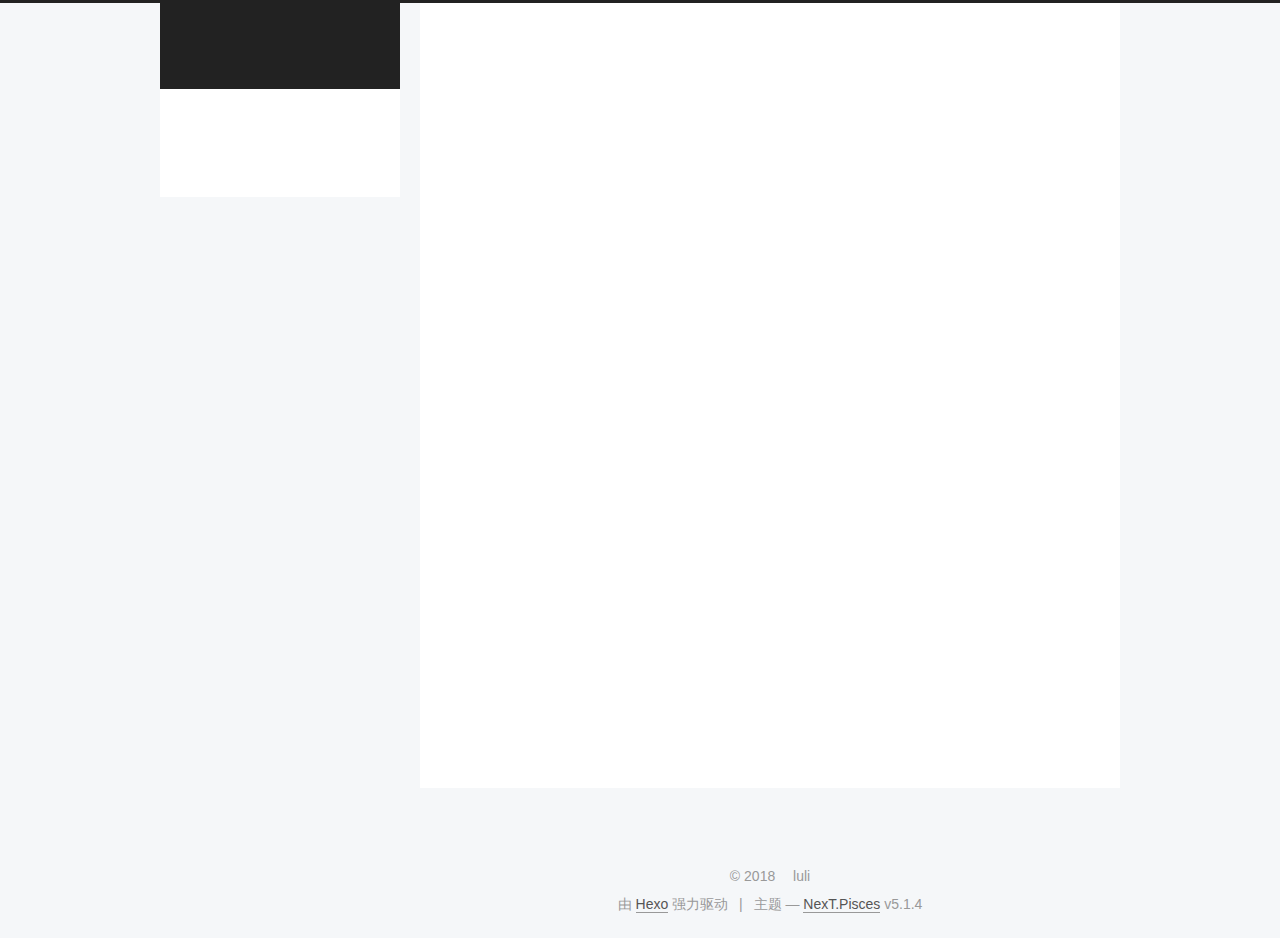
==== commit cfb71c0c: "Site updated: 2018-01-18 17:08:19" ====
--- a/index.html
+++ b/index.html
@@ -40,15 +40,15 @@
 
   
   
-  <link href="/lib/fancybox/source/jquery.fancybox.css?v=2.1.5" rel="stylesheet" type="text/css" />
-
-
-
-
-
-
-
-<link href="/lib/font-awesome/css/font-awesome.min.css?v=4.6.2" rel="stylesheet" type="text/css" />
+  <link href="/foxFallingSkies/lib/fancybox/source/jquery.fancybox.css?v=2.1.5" rel="stylesheet" type="text/css" />
+
+
+
+
+
+
+
+<link href="/foxFallingSkies/lib/font-awesome/css/font-awesome.min.css?v=4.6.2" rel="stylesheet" type="text/css" />
 
 <link href="/css/main.css?v=5.1.4" rel="stylesheet" type="text/css" />
 
@@ -672,57 +672,57 @@
 
   
   
-    <script type="text/javascript" src="/lib/jquery/index.js?v=2.1.3"></script>
-  
-
-  
-  
-    <script type="text/javascript" src="/lib/fastclick/lib/fastclick.min.js?v=1.0.6"></script>
-  
-
-  
-  
-    <script type="text/javascript" src="/lib/jquery_lazyload/jquery.lazyload.js?v=1.9.7"></script>
-  
-
-  
-  
-    <script type="text/javascript" src="/lib/velocity/velocity.min.js?v=1.2.1"></script>
-  
-
-  
-  
-    <script type="text/javascript" src="/lib/velocity/velocity.ui.min.js?v=1.2.1"></script>
-  
-
-  
-  
-    <script type="text/javascript" src="/lib/fancybox/source/jquery.fancybox.pack.js?v=2.1.5"></script>
-  
-
-  
-  
-    <script type="text/javascript" src="/lib/canvas-nest/canvas-nest.min.js"></script>
-  
-
-  
-  
-    <script type="text/javascript" src="/lib/three/three.min.js"></script>
-  
-
-  
-  
-    <script type="text/javascript" src="/lib/three/three-waves.min.js"></script>
-  
-
-  
-  
-    <script type="text/javascript" src="/lib/three/canvas_lines.min.js"></script>
-  
-
-  
-  
-    <script type="text/javascript" src="/lib/three/canvas_sphere.min.js"></script>
+    <script type="text/javascript" src="/foxFallingSkies/lib/jquery/index.js?v=2.1.3"></script>
+  
+
+  
+  
+    <script type="text/javascript" src="/foxFallingSkies/lib/fastclick/lib/fastclick.min.js?v=1.0.6"></script>
+  
+
+  
+  
+    <script type="text/javascript" src="/foxFallingSkies/lib/jquery_lazyload/jquery.lazyload.js?v=1.9.7"></script>
+  
+
+  
+  
+    <script type="text/javascript" src="/foxFallingSkies/lib/velocity/velocity.min.js?v=1.2.1"></script>
+  
+
+  
+  
+    <script type="text/javascript" src="/foxFallingSkies/lib/velocity/velocity.ui.min.js?v=1.2.1"></script>
+  
+
+  
+  
+    <script type="text/javascript" src="/foxFallingSkies/lib/fancybox/source/jquery.fancybox.pack.js?v=2.1.5"></script>
+  
+
+  
+  
+    <script type="text/javascript" src="/foxFallingSkies/lib/canvas-nest/canvas-nest.min.js"></script>
+  
+
+  
+  
+    <script type="text/javascript" src="/foxFallingSkies/lib/three/three.min.js"></script>
+  
+
+  
+  
+    <script type="text/javascript" src="/foxFallingSkies/lib/three/three-waves.min.js"></script>
+  
+
+  
+  
+    <script type="text/javascript" src="/foxFallingSkies/lib/three/canvas_lines.min.js"></script>
+  
+
+  
+  
+    <script type="text/javascript" src="/foxFallingSkies/lib/three/canvas_sphere.min.js"></script>
   
 
 
--- a/css/main.css
+++ b/css/main.css
@@ -1823,7 +1823,7 @@
   width: 4px;
   height: 4px;
   border-radius: 50%;
-  background: #b087f1;
+  background: #bb28be;
 }
 .links-of-blogroll {
   font-size: 13px;
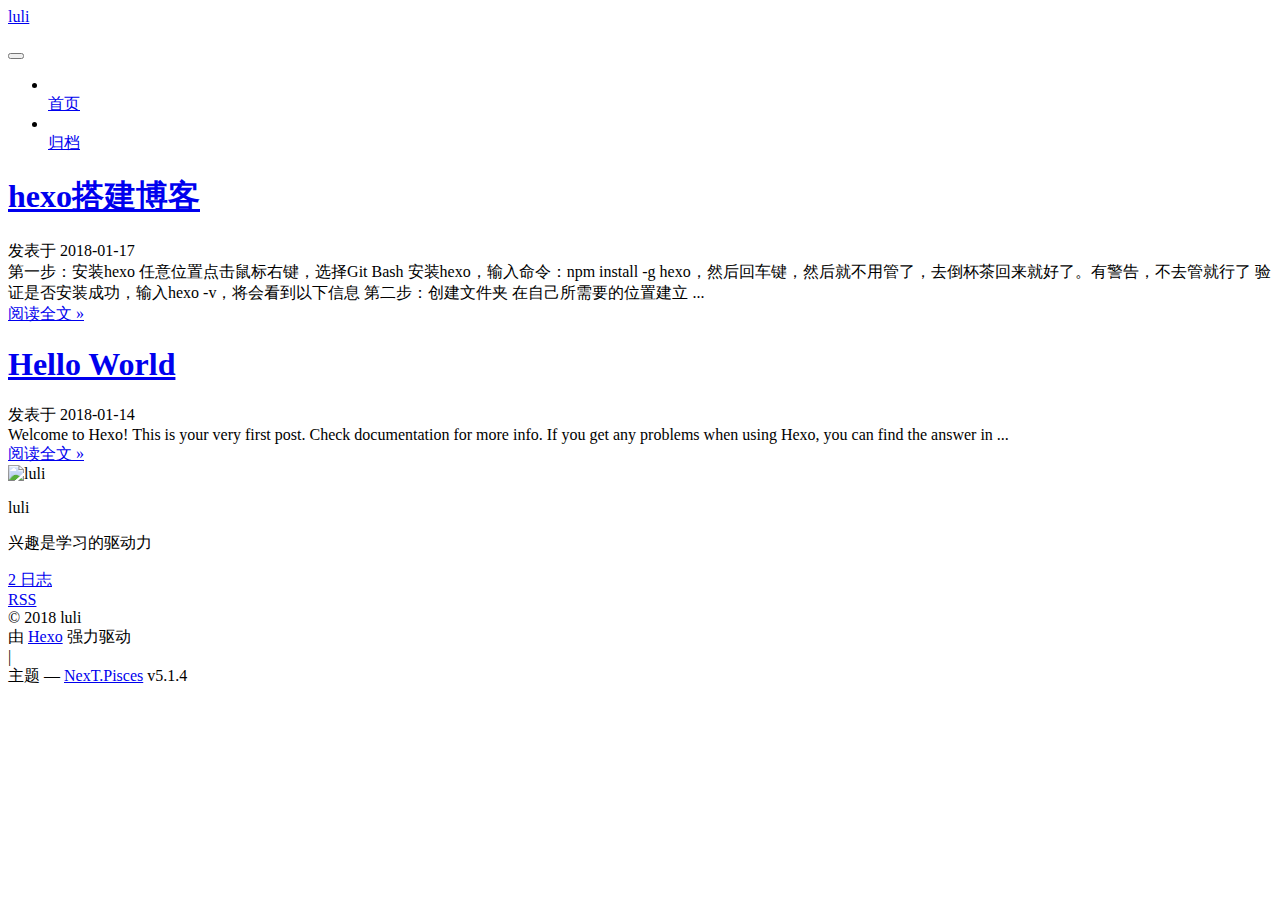
==== commit ab8d0929: "Site updated: 2018-01-18 17:21:25" ====
--- a/index.html
+++ b/index.html
@@ -50,19 +50,19 @@
 
 <link href="/foxFallingSkies/lib/font-awesome/css/font-awesome.min.css?v=4.6.2" rel="stylesheet" type="text/css" />
 
-<link href="/css/main.css?v=5.1.4" rel="stylesheet" type="text/css" />
-
-
-  <link rel="apple-touch-icon" sizes="180x180" href="/images/apple-touch-icon-next.png?v=5.1.4">
-
-
-  <link rel="icon" type="image/png" sizes="32x32" href="/images/favicon-32x32-next.png?v=5.1.4">
-
-
-  <link rel="icon" type="image/png" sizes="16x16" href="/images/favicon-16x16-next.png?v=5.1.4">
-
-
-  <link rel="mask-icon" href="/images/logo.svg?v=5.1.4" color="#222">
+<link href="/foxFallingSkies/css/main.css?v=5.1.4" rel="stylesheet" type="text/css" />
+
+
+  <link rel="apple-touch-icon" sizes="180x180" href="/foxFallingSkies/images/apple-touch-icon-next.png?v=5.1.4">
+
+
+  <link rel="icon" type="image/png" sizes="32x32" href="/foxFallingSkies/images/favicon-32x32-next.png?v=5.1.4">
+
+
+  <link rel="icon" type="image/png" sizes="16x16" href="/foxFallingSkies/images/favicon-16x16-next.png?v=5.1.4">
+
+
+  <link rel="mask-icon" href="/foxFallingSkies/images/logo.svg?v=5.1.4" color="#222">
 
 
 
@@ -74,7 +74,7 @@
 
 
 
-  <link rel="alternate" href="/atom.xml" title="luli" type="application/atom+xml" />
+  <link rel="alternate" href="/foxFallingSkies/atom.xml" title="luli" type="application/atom+xml" />
 
 
 
@@ -83,7 +83,7 @@
 
 <meta property="og:type" content="website">
 <meta property="og:title" content="luli">
-<meta property="og:url" content="https://foxfallingskies.github.io/foxFallingSkies/index.html">
+<meta property="og:url" content="https://foxfallingskies.github.io/index.html">
 <meta property="og:site_name" content="luli">
 <meta property="og:locale" content="zh-Hans">
 <meta name="twitter:card" content="summary">
@@ -94,7 +94,7 @@
 <script type="text/javascript" id="hexo.configurations">
   var NexT = window.NexT || {};
   var CONFIG = {
-    root: '/',
+    root: '/foxFallingSkies/',
     scheme: 'Pisces',
     version: '5.1.4',
     sidebar: {"position":"left","display":"post","offset":12,"b2t":false,"scrollpercent":false,"onmobile":false},
@@ -117,7 +117,7 @@
 
 
 
-  <link rel="canonical" href="https://foxfallingskies.github.io/foxFallingSkies/"/>
+  <link rel="canonical" href="https://foxfallingskies.github.io/"/>
 
 
 
@@ -162,7 +162,7 @@
     
 
     <div class="custom-logo-site-title">
-      <a href="/"  class="brand" rel="start">
+      <a href="/foxFallingSkies/"  class="brand" rel="start">
         <span class="logo-line-before"><i></i></span>
         <span class="site-title">luli</span>
         <span class="logo-line-after"><i></i></span>
@@ -190,7 +190,7 @@
       
         
         <li class="menu-item menu-item-home">
-          <a href="/" rel="section">
+          <a href="/foxFallingSkies/" rel="section">
             
               <i class="menu-item-icon fa fa-fw fa-home"></i> <br />
             
@@ -200,7 +200,7 @@
       
         
         <li class="menu-item menu-item-archives">
-          <a href="/archives/" rel="section">
+          <a href="/foxFallingSkies/archives/" rel="section">
             
               <i class="menu-item-icon fa fa-fw fa-archive"></i> <br />
             
@@ -246,7 +246,7 @@
     <span hidden itemprop="author" itemscope itemtype="http://schema.org/Person">
       <meta itemprop="name" content="luli">
       <meta itemprop="description" content="">
-      <meta itemprop="image" content="/images/avatar.gif">
+      <meta itemprop="image" content="/foxFallingSkies/images/avatar.gif">
     </span>
 
     <span hidden itemprop="publisher" itemscope itemtype="http://schema.org/Organization">
@@ -260,7 +260,7 @@
         
           <h1 class="post-title" itemprop="name headline">
                 
-                <a class="post-title-link" href="/2018/01/17/hexo搭建博客/" itemprop="url">hexo搭建博客</a></h1>
+                <a class="post-title-link" href="/foxFallingSkies/2018/01/17/hexo搭建博客/" itemprop="url">hexo搭建博客</a></h1>
         
 
         <div class="post-meta">
@@ -322,7 +322,7 @@
           ...
           <!--noindex-->
           <div class="post-button text-center">
-            <a class="btn" href="/2018/01/17/hexo搭建博客/#more" rel="contents">
+            <a class="btn" href="/foxFallingSkies/2018/01/17/hexo搭建博客/#more" rel="contents">
               阅读全文 &raquo;
             </a>
           </div>
@@ -378,7 +378,7 @@
     <span hidden itemprop="author" itemscope itemtype="http://schema.org/Person">
       <meta itemprop="name" content="luli">
       <meta itemprop="description" content="">
-      <meta itemprop="image" content="/images/avatar.gif">
+      <meta itemprop="image" content="/foxFallingSkies/images/avatar.gif">
     </span>
 
     <span hidden itemprop="publisher" itemscope itemtype="http://schema.org/Organization">
@@ -392,7 +392,7 @@
         
           <h1 class="post-title" itemprop="name headline">
                 
-                <a class="post-title-link" href="/2018/01/14/hello-world/" itemprop="url">Hello World</a></h1>
+                <a class="post-title-link" href="/foxFallingSkies/2018/01/14/hello-world/" itemprop="url">Hello World</a></h1>
         
 
         <div class="post-meta">
@@ -448,7 +448,7 @@
           ...
           <!--noindex-->
           <div class="post-button text-center">
-            <a class="btn" href="/2018/01/14/hello-world/#more" rel="contents">
+            <a class="btn" href="/foxFallingSkies/2018/01/14/hello-world/#more" rel="contents">
               阅读全文 &raquo;
             </a>
           </div>
@@ -522,7 +522,7 @@
           <div class="site-author motion-element" itemprop="author" itemscope itemtype="http://schema.org/Person">
             
               <img class="site-author-image" itemprop="image"
-                src="/images/avatar.gif"
+                src="/foxFallingSkies/images/avatar.gif"
                 alt="luli" />
             
               <p class="site-author-name" itemprop="name">luli</p>
@@ -534,7 +534,7 @@
             
               <div class="site-state-item site-state-posts">
               
-                <a href="/archives/">
+                <a href="/foxFallingSkies/archives/">
               
                   <span class="site-state-item-count">2</span>
                   <span class="site-state-item-name">日志</span>
@@ -550,7 +550,7 @@
 
           
             <div class="feed-link motion-element">
-              <a href="/atom.xml" rel="alternate">
+              <a href="/foxFallingSkies/atom.xml" rel="alternate">
                 <i class="fa fa-rss"></i>
                 RSS
               </a>
@@ -729,28 +729,28 @@
   
 
 
-  <script type="text/javascript" src="/js/src/utils.js?v=5.1.4"></script>
-
-  <script type="text/javascript" src="/js/src/motion.js?v=5.1.4"></script>
-
-
-
-  
-  
-
-
-  <script type="text/javascript" src="/js/src/affix.js?v=5.1.4"></script>
-
-  <script type="text/javascript" src="/js/src/schemes/pisces.js?v=5.1.4"></script>
-
-
-
-  
-
-  
-
-
-  <script type="text/javascript" src="/js/src/bootstrap.js?v=5.1.4"></script>
+  <script type="text/javascript" src="/foxFallingSkies/js/src/utils.js?v=5.1.4"></script>
+
+  <script type="text/javascript" src="/foxFallingSkies/js/src/motion.js?v=5.1.4"></script>
+
+
+
+  
+  
+
+
+  <script type="text/javascript" src="/foxFallingSkies/js/src/affix.js?v=5.1.4"></script>
+
+  <script type="text/javascript" src="/foxFallingSkies/js/src/schemes/pisces.js?v=5.1.4"></script>
+
+
+
+  
+
+  
+
+
+  <script type="text/javascript" src="/foxFallingSkies/js/src/bootstrap.js?v=5.1.4"></script>
 
 
 
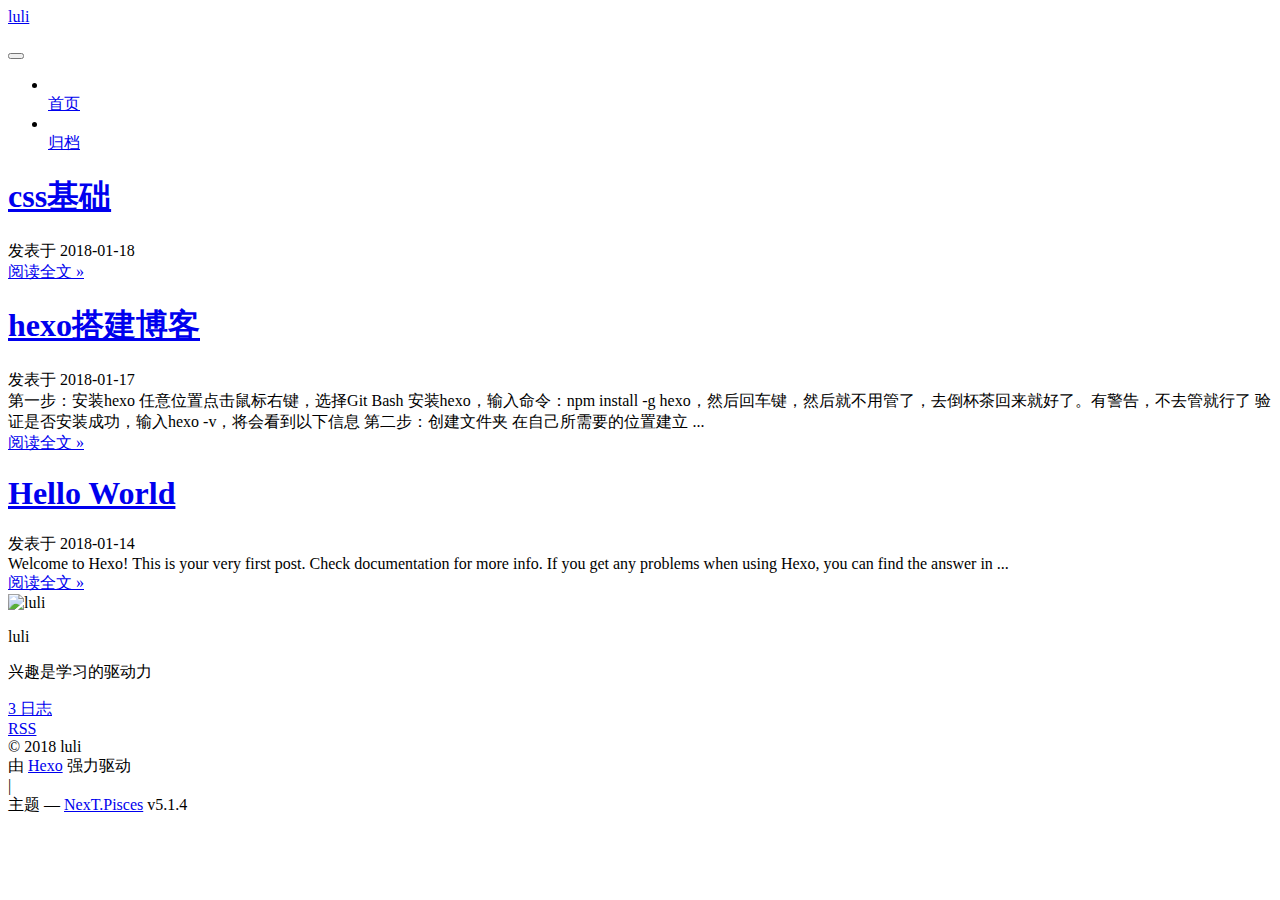
==== commit 83765d36: "Site updated: 2018-01-18 21:31:02" ====
--- a/index.html
+++ b/index.html
@@ -241,6 +241,132 @@
   
   
   <div class="post-block">
+    <link itemprop="mainEntityOfPage" href="https://foxfallingskies.github.io/foxFallingSkies/2018/01/18/css基础/">
+
+    <span hidden itemprop="author" itemscope itemtype="http://schema.org/Person">
+      <meta itemprop="name" content="luli">
+      <meta itemprop="description" content="">
+      <meta itemprop="image" content="/foxFallingSkies/images/avatar.gif">
+    </span>
+
+    <span hidden itemprop="publisher" itemscope itemtype="http://schema.org/Organization">
+      <meta itemprop="name" content="luli">
+    </span>
+
+    
+      <header class="post-header">
+
+        
+        
+          <h1 class="post-title" itemprop="name headline">
+                
+                <a class="post-title-link" href="/foxFallingSkies/2018/01/18/css基础/" itemprop="url">css基础</a></h1>
+        
+
+        <div class="post-meta">
+          <span class="post-time">
+            
+              <span class="post-meta-item-icon">
+                <i class="fa fa-calendar-o"></i>
+              </span>
+              
+                <span class="post-meta-item-text">发表于</span>
+              
+              <time title="创建于" itemprop="dateCreated datePublished" datetime="2018-01-18T21:30:11+08:00">
+                2018-01-18
+              </time>
+            
+
+            
+
+            
+          </span>
+
+          
+
+          
+            
+          
+
+          
+          
+
+          
+
+          
+
+          
+
+        </div>
+      </header>
+    
+
+    
+    
+    
+    <div class="post-body" itemprop="articleBody">
+
+      
+      
+
+      
+        
+          
+          
+          
+          <!--noindex-->
+          <div class="post-button text-center">
+            <a class="btn" href="/foxFallingSkies/2018/01/18/css基础/#more" rel="contents">
+              阅读全文 &raquo;
+            </a>
+          </div>
+          <!--/noindex-->
+        
+      
+    </div>
+    
+    
+    
+
+    
+
+    
+
+    
+
+    <footer class="post-footer">
+      
+
+      
+
+      
+
+      
+      
+        <div class="post-eof"></div>
+      
+    </footer>
+  </div>
+  
+  
+  
+  </article>
+
+
+    
+      
+
+  
+
+  
+  
+  
+
+  <article class="post post-type-normal" itemscope itemtype="http://schema.org/Article">
+  
+  
+  
+  <div class="post-block">
     <link itemprop="mainEntityOfPage" href="https://foxfallingskies.github.io/foxFallingSkies/2018/01/17/hexo搭建博客/">
 
     <span hidden itemprop="author" itemscope itemtype="http://schema.org/Person">
@@ -536,7 +662,7 @@
               
                 <a href="/foxFallingSkies/archives/">
               
-                  <span class="site-state-item-count">2</span>
+                  <span class="site-state-item-count">3</span>
                   <span class="site-state-item-name">日志</span>
                 </a>
               </div>
